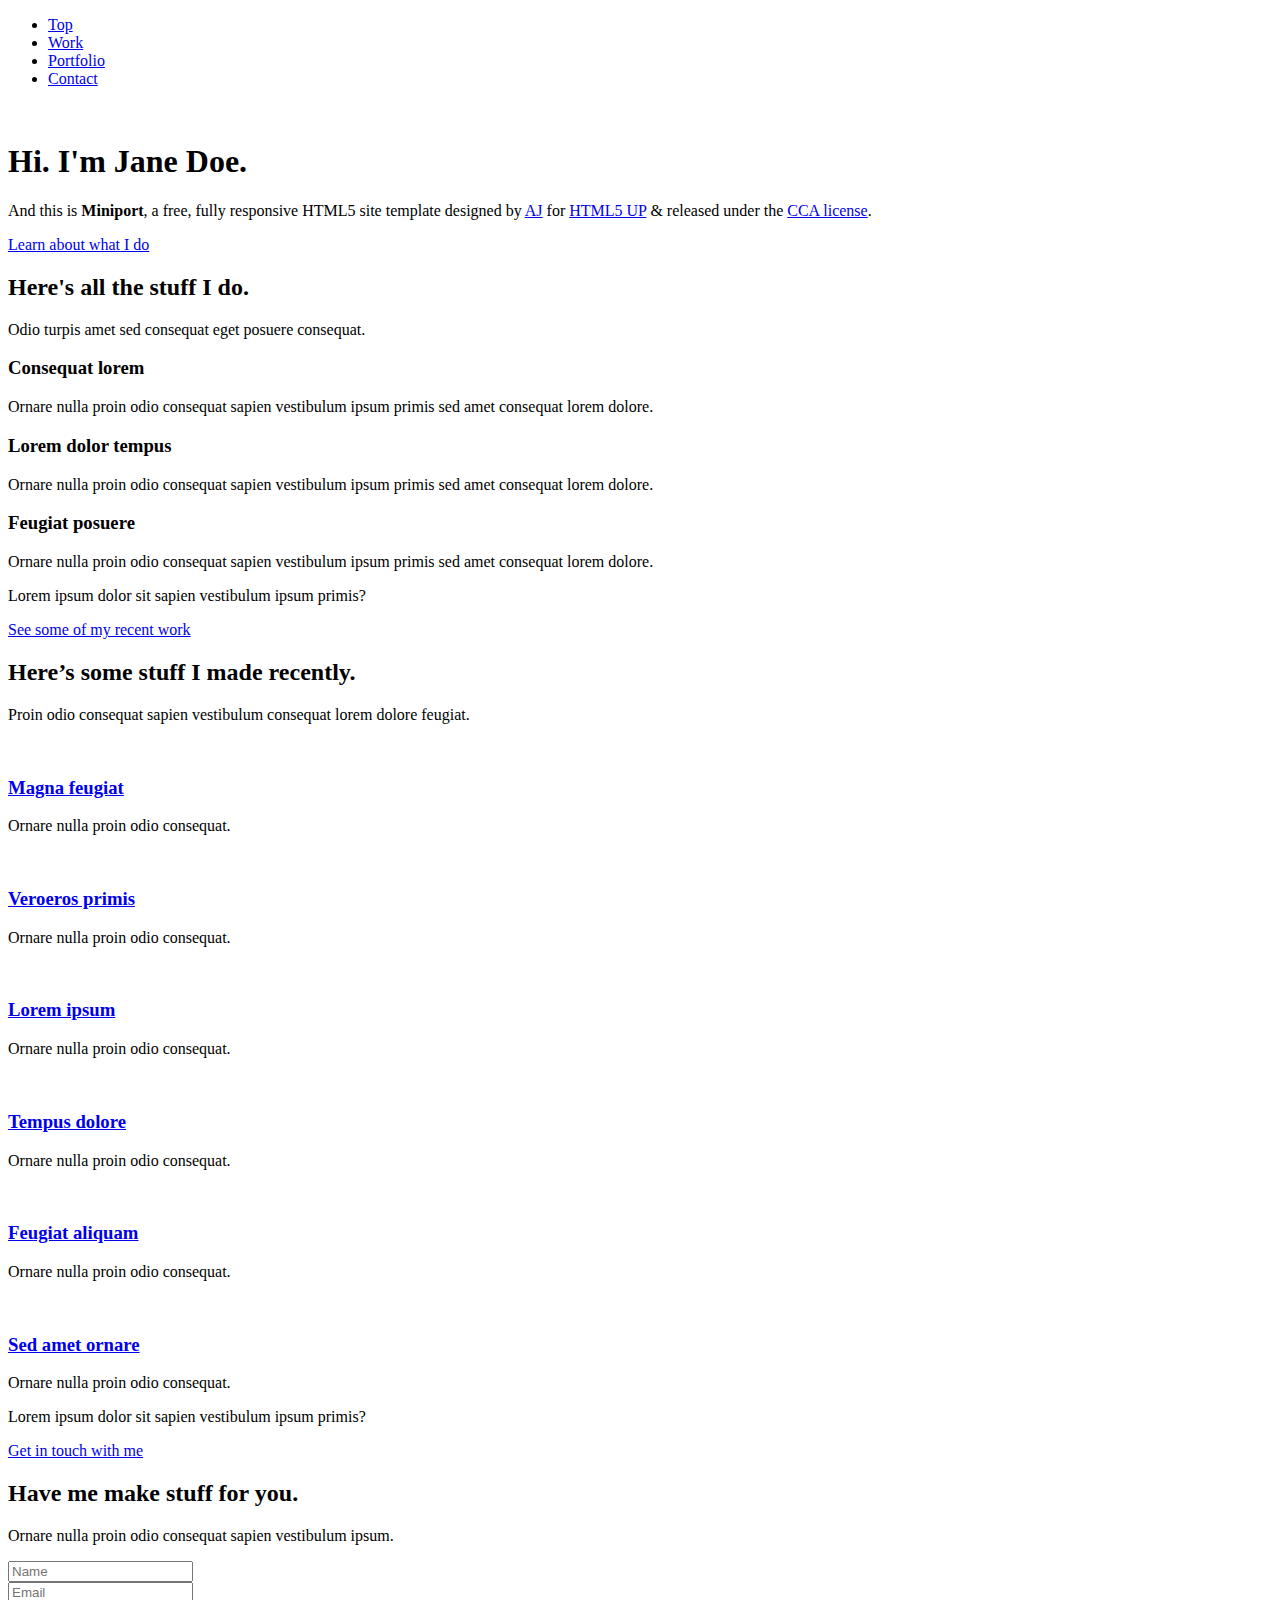
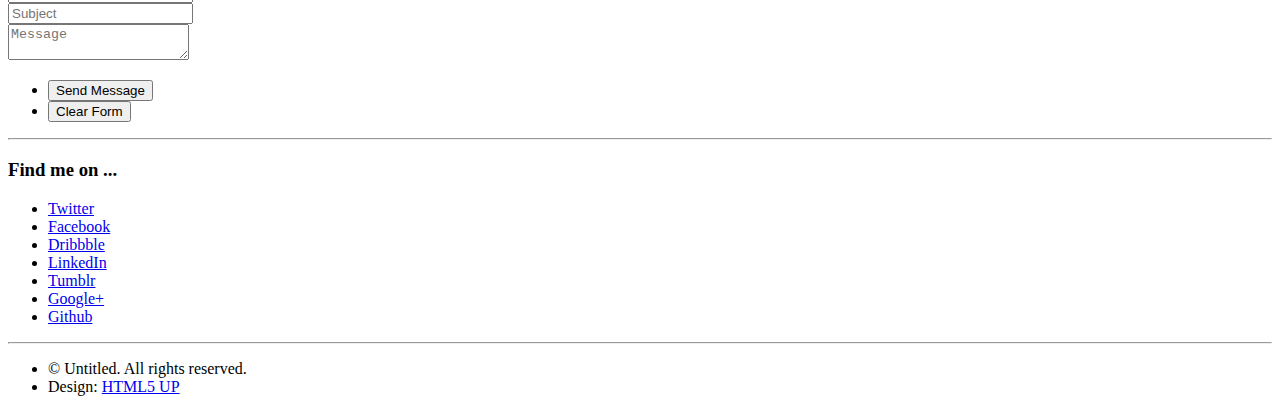
==== index.html @ 0265f5c4 "Add files via upload" ====
<!DOCTYPE HTML>
<!--
	Miniport by HTML5 UP
	html5up.net | @ajlkn
	Free for personal and commercial use under the CCA 3.0 license (html5up.net/license)
-->
<html>
	<head>
		<title>Miniport by HTML5 UP</title>
		<meta charset="utf-8" />
		<meta name="viewport" content="width=device-width, initial-scale=1, user-scalable=no" />
		<link rel="stylesheet" href="assets/css/main.css" />
	</head>
	<body class="is-preload">

		<!-- Nav -->
			<nav id="nav">
				<ul class="container">
					<li><a href="#top">Top</a></li>
					<li><a href="#work">Work</a></li>
					<li><a href="#portfolio">Portfolio</a></li>
					<li><a href="#contact">Contact</a></li>
				</ul>
			</nav>

		<!-- Home -->
			<article id="top" class="wrapper style1">
				<div class="container">
					<div class="row">
						<div class="col-4 col-5-large col-12-medium">
							<span class="image fit"><img src="images/pic00.jpg" alt="" /></span>
						</div>
						<div class="col-8 col-7-large col-12-medium">
							<header>
								<h1>Hi. I'm <strong>Jane Doe</strong>.</h1>
							</header>
							<p>And this is <strong>Miniport</strong>, a free, fully responsive HTML5 site template designed by <a href="http://twitter.com/ajlkn">AJ</a> for <a href="http://html5up.net">HTML5 UP</a> &amp; released under the <a href="http://html5up.net/license">CCA license</a>.</p>
							<a href="#work" class="button large scrolly">Learn about what I do</a>
						</div>
					</div>
				</div>
			</article>

		<!-- Work -->
			<article id="work" class="wrapper style2">
				<div class="container">
					<header>
						<h2>Here's all the stuff I do.</h2>
						<p>Odio turpis amet sed consequat eget posuere consequat.</p>
					</header>
					<div class="row aln-center">
						<div class="col-4 col-6-medium col-12-small">
							<section class="box style1">
								<span class="icon featured fa-comments"></span>
								<h3>Consequat lorem</h3>
								<p>Ornare nulla proin odio consequat sapien vestibulum ipsum primis sed amet consequat lorem dolore.</p>
							</section>
						</div>
						<div class="col-4 col-6-medium col-12-small">
							<section class="box style1">
								<span class="icon solid featured fa-camera-retro"></span>
								<h3>Lorem dolor tempus</h3>
								<p>Ornare nulla proin odio consequat sapien vestibulum ipsum primis sed amet consequat lorem dolore.</p>
							</section>
						</div>
						<div class="col-4 col-6-medium col-12-small">
							<section class="box style1">
								<span class="icon featured fa-thumbs-up"></span>
								<h3>Feugiat posuere</h3>
								<p>Ornare nulla proin odio consequat sapien vestibulum ipsum primis sed amet consequat lorem dolore.</p>
							</section>
						</div>
					</div>
					<footer>
						<p>Lorem ipsum dolor sit sapien vestibulum ipsum primis?</p>
						<a href="#portfolio" class="button large scrolly">See some of my recent work</a>
					</footer>
				</div>
			</article>

		<!-- Portfolio -->
			<article id="portfolio" class="wrapper style3">
				<div class="container">
					<header>
						<h2>Here’s some stuff I made recently.</h2>
						<p>Proin odio consequat  sapien vestibulum consequat lorem dolore feugiat.</p>
					</header>
					<div class="row">
						<div class="col-4 col-6-medium col-12-small">
							<article class="box style2">
								<a href="#" class="image featured"><img src="images/pic01.jpg" alt="" /></a>
								<h3><a href="#">Magna feugiat</a></h3>
								<p>Ornare nulla proin odio consequat.</p>
							</article>
						</div>
						<div class="col-4 col-6-medium col-12-small">
							<article class="box style2">
								<a href="#" class="image featured"><img src="images/pic02.jpg" alt="" /></a>
								<h3><a href="#">Veroeros primis</a></h3>
								<p>Ornare nulla proin odio consequat.</p>
							</article>
						</div>
						<div class="col-4 col-6-medium col-12-small">
							<article class="box style2">
								<a href="#" class="image featured"><img src="images/pic03.jpg" alt="" /></a>
								<h3><a href="#">Lorem ipsum</a></h3>
								<p>Ornare nulla proin odio consequat.</p>
							</article>
						</div>
						<div class="col-4 col-6-medium col-12-small">
							<article class="box style2">
								<a href="#" class="image featured"><img src="images/pic04.jpg" alt="" /></a>
								<h3><a href="#">Tempus dolore</a></h3>
								<p>Ornare nulla proin odio consequat.</p>
							</article>
						</div>
						<div class="col-4 col-6-medium col-12-small">
							<article class="box style2">
								<a href="#" class="image featured"><img src="images/pic05.jpg" alt="" /></a>
								<h3><a href="#">Feugiat aliquam</a></h3>
								<p>Ornare nulla proin odio consequat.</p>
							</article>
						</div>
						<div class="col-4 col-6-medium col-12-small">
							<article class="box style2">
								<a href="#" class="image featured"><img src="images/pic06.jpg" alt="" /></a>
								<h3><a href="#">Sed amet ornare</a></h3>
								<p>Ornare nulla proin odio consequat.</p>
							</article>
						</div>
					</div>
					<footer>
						<p>Lorem ipsum dolor sit sapien vestibulum ipsum primis?</p>
						<a href="#contact" class="button large scrolly">Get in touch with me</a>
					</footer>
				</div>
			</article>

		<!-- Contact -->
			<article id="contact" class="wrapper style4">
				<div class="container medium">
					<header>
						<h2>Have me make stuff for you.</h2>
						<p>Ornare nulla proin odio consequat sapien vestibulum ipsum.</p>
					</header>
					<div class="row">
						<div class="col-12">
							<form method="post" action="#">
								<div class="row">
									<div class="col-6 col-12-small">
										<input type="text" name="name" id="name" placeholder="Name" />
									</div>
									<div class="col-6 col-12-small">
										<input type="text" name="email" id="email" placeholder="Email" />
									</div>
									<div class="col-12">
										<input type="text" name="subject" id="subject" placeholder="Subject" />
									</div>
									<div class="col-12">
										<textarea name="message" id="message" placeholder="Message"></textarea>
									</div>
									<div class="col-12">
										<ul class="actions">
											<li><input type="submit" value="Send Message" /></li>
											<li><input type="reset" value="Clear Form" class="alt" /></li>
										</ul>
									</div>
								</div>
							</form>
						</div>
						<div class="col-12">
							<hr />
							<h3>Find me on ...</h3>
							<ul class="social">
								<li><a href="#" class="icon brands fa-twitter"><span class="label">Twitter</span></a></li>
								<li><a href="#" class="icon brands fa-facebook-f"><span class="label">Facebook</span></a></li>
								<li><a href="#" class="icon brands fa-dribbble"><span class="label">Dribbble</span></a></li>
								<li><a href="#" class="icon brands fa-linkedin-in"><span class="label">LinkedIn</span></a></li>
								<li><a href="#" class="icon brands fa-tumblr"><span class="label">Tumblr</span></a></li>
								<li><a href="#" class="icon brands fa-google-plus"><span class="label">Google+</span></a></li>
								<li><a href="#" class="icon brands fa-github"><span class="label">Github</span></a></li>
								<!--
								<li><a href="#" class="icon solid fa-rss"><span>RSS</span></a></li>
								<li><a href="#" class="icon brands fa-instagram"><span>Instagram</span></a></li>
								<li><a href="#" class="icon brands fa-foursquare"><span>Foursquare</span></a></li>
								<li><a href="#" class="icon brands fa-skype"><span>Skype</span></a></li>
								<li><a href="#" class="icon brands fa-soundcloud"><span>Soundcloud</span></a></li>
								<li><a href="#" class="icon brands fa-youtube"><span>YouTube</span></a></li>
								<li><a href="#" class="icon brands fa-blogger"><span>Blogger</span></a></li>
								<li><a href="#" class="icon brands fa-flickr"><span>Flickr</span></a></li>
								<li><a href="#" class="icon brands fa-vimeo"><span>Vimeo</span></a></li>
								-->
							</ul>
							<hr />
						</div>
					</div>
					<footer>
						<ul id="copyright">
							<li>&copy; Untitled. All rights reserved.</li><li>Design: <a href="http://html5up.net">HTML5 UP</a></li>
						</ul>
					</footer>
				</div>
			</article>

		<!-- Scripts -->
			<script src="assets/js/jquery.min.js"></script>
			<script src="assets/js/jquery.scrolly.min.js"></script>
			<script src="assets/js/browser.min.js"></script>
			<script src="assets/js/breakpoints.min.js"></script>
			<script src="assets/js/util.js"></script>
			<script src="assets/js/main.js"></script>

	</body>
</html>
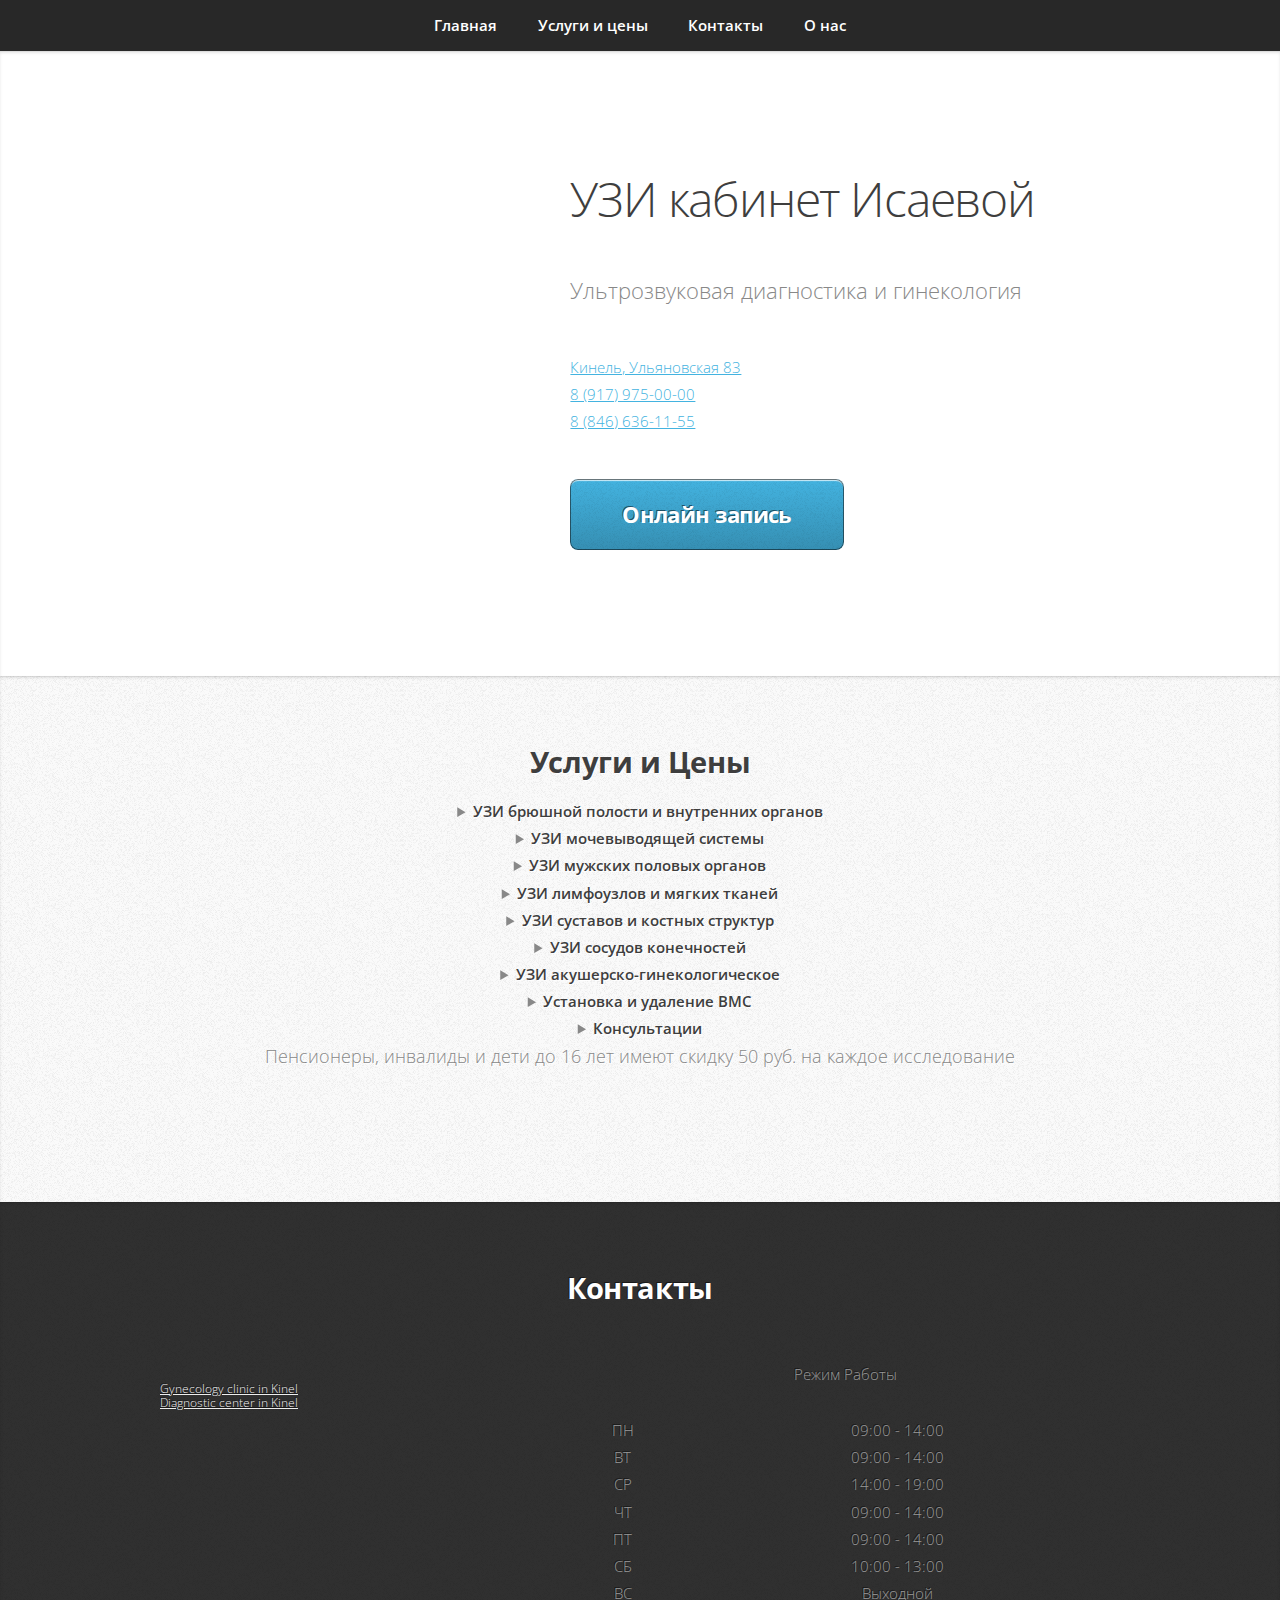
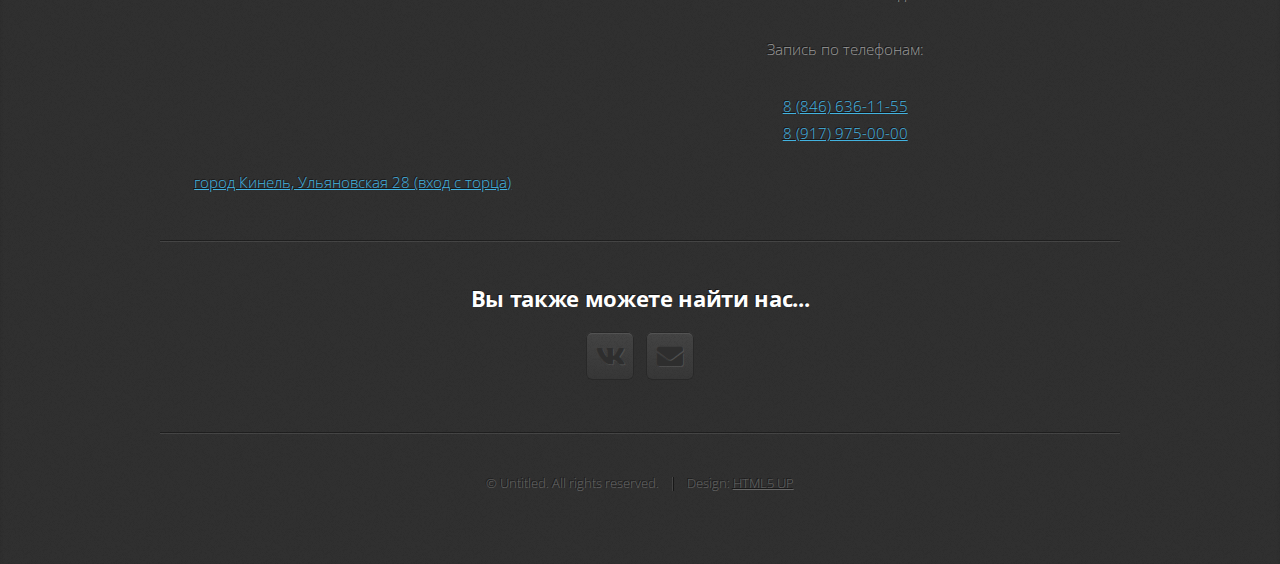
==== commit a502342d: "Add files via upload" ====
--- a/index.html
+++ b/index.html
@@ -6,7 +6,7 @@
 -->
 <html>
 	<head>
-		<title>Miniport by HTML5 UP</title>
+		<title>УЗИ кабинет Исаевой</title>
 		<meta charset="utf-8" />
 		<meta name="viewport" content="width=device-width, initial-scale=1, user-scalable=no" />
 		<link rel="stylesheet" href="assets/css/main.css" />
@@ -14,28 +14,38 @@
 	<body class="is-preload">
 
 		<!-- Nav -->
-			<nav id="nav">
-				<ul class="container">
-					<li><a href="#top">Top</a></li>
-					<li><a href="#work">Work</a></li>
-					<li><a href="#portfolio">Portfolio</a></li>
-					<li><a href="#contact">Contact</a></li>
-				</ul>
-			</nav>
+		<nav id="nav">
+			<ul class="container">
+				<li><a href="index.html#top">Главная</a></li>
+				<li><a href="index.html#work">Услуги и цены</a></li>
+				<li><a href="index.html#contact">Контакты</a></li>
+				<li><a href="about.html">О нас</a></li>
+			</ul>
+		</nav>
 
 		<!-- Home -->
 			<article id="top" class="wrapper style1">
 				<div class="container">
 					<div class="row">
 						<div class="col-4 col-5-large col-12-medium">
-							<span class="image fit"><img src="images/pic00.jpg" alt="" /></span>
+							<span class="image fit"><img src="images/1.jpg" alt="" /></span>
 						</div>
 						<div class="col-8 col-7-large col-12-medium">
 							<header>
-								<h1>Hi. I'm <strong>Jane Doe</strong>.</h1>
+								<h1>УЗИ кабинет Исаевой</h1>
 							</header>
-							<p>And this is <strong>Miniport</strong>, a free, fully responsive HTML5 site template designed by <a href="http://twitter.com/ajlkn">AJ</a> for <a href="http://html5up.net">HTML5 UP</a> &amp; released under the <a href="http://html5up.net/license">CCA license</a>.</p>
-							<a href="#work" class="button large scrolly">Learn about what I do</a>
+							<p><attach>Ультрозвуковая диагностика и гинекология</attach></p>
+							<div class="contact-info">
+									<a href="#contact">Кинель, Ульяновская 83</a>
+									<div class = 'phone-container'>
+										<a href="tel:+79179750000" class="phone-number">8 (917) 975-00-00</a>  
+									</div>
+									<div class="phone-container">
+										<a href="tel:+78466361155" class="phone-number">8 (846) 636-11-55</a>
+									</div>
+								</p>
+							</div>
+							<a href="#work" class="button large scrolly">Онлайн запись</a>
 						</div>
 					</div>
 				</div>
@@ -45,141 +55,284 @@
 			<article id="work" class="wrapper style2">
 				<div class="container">
 					<header>
-						<h2>Here's all the stuff I do.</h2>
-						<p>Odio turpis amet sed consequat eget posuere consequat.</p>
-					</header>
-					<div class="row aln-center">
-						<div class="col-4 col-6-medium col-12-small">
-							<section class="box style1">
-								<span class="icon featured fa-comments"></span>
-								<h3>Consequat lorem</h3>
-								<p>Ornare nulla proin odio consequat sapien vestibulum ipsum primis sed amet consequat lorem dolore.</p>
-							</section>
-						</div>
-						<div class="col-4 col-6-medium col-12-small">
-							<section class="box style1">
-								<span class="icon solid featured fa-camera-retro"></span>
-								<h3>Lorem dolor tempus</h3>
-								<p>Ornare nulla proin odio consequat sapien vestibulum ipsum primis sed amet consequat lorem dolore.</p>
-							</section>
-						</div>
-						<div class="col-4 col-6-medium col-12-small">
-							<section class="box style1">
-								<span class="icon featured fa-thumbs-up"></span>
-								<h3>Feugiat posuere</h3>
-								<p>Ornare nulla proin odio consequat sapien vestibulum ipsum primis sed amet consequat lorem dolore.</p>
-							</section>
-						</div>
+						<h2>Услуги и Цены</h2>
+
+						<header>
+						<body>
+					
+					
+						<details>
+							<summary><strong>УЗИ брюшной полости и внутренних органов</strong></summary>
+							<table class="default">
+								<tr>
+									<td>Комплексное УЗИ брюшной полости</td>
+									<td>1100 р</td>
+								</tr>
+								<tr>
+									<td>Комплексное УЗИ брюшной полости с сократит. функцией желчного пузыря</td>
+									<td>1500 р</td>
+								</tr>
+								<tr>
+									<td>УЗИ брюшной и грудной аорты</td>
+									<td>750 р</td>
+								</tr>
+								<tr>
+									<td>УЗИ плевральной полости</td>
+									<td>400 р</td>
+								</tr>
+							</table> 
+						</details>
+						
+						<!-- УЗИ мочевыводящей системы -->
+						<details>
+							<summary><strong>УЗИ мочевыводящей системы</strong></summary>
+							<table class="default">
+								<tr>
+									<td>Комплексное УЗИ мочевыводящей системы</td>
+									<td>850 р</td>
+								</tr>
+								<tr>
+									<td>Комплексное УЗИ брюшной полости + УЗИ мочевой системы</td>
+									<td>1500 р</td>
+								</tr>
+								<tr>
+									<td>ЦДК почечных артерий</td>
+									<td>1500 р</td>
+								</tr>
+							</table>
+						</details>
+						
+						<!-- УЗИ мужских половых органов -->
+						<details>
+							<summary><strong>УЗИ мужских половых органов</strong></summary>
+							<table class="default">
+								<tr>
+									<td>Предстательная железа - комплексное (трансабдоминально + ТРУЗИ)</td>
+									<td>1100 р</td>
+								</tr>
+								<tr>
+									<td>Органы мошонки (яички, придатки яичек, вены семенных канатиков)</td>
+									<td>700 р</td>
+								</tr>
+								<tr>
+									<td>УЗИ сосудов мошонки с допплером</td>
+									<td>1000 р</td>
+								</tr>
+							</table>
+						</details>
+						
+						<!-- УЗИ лимфоузлов и мягких тканей -->
+						<details>
+							<summary><strong>УЗИ лимфоузлов и мягких тканей</strong></summary>
+							<table class="default">
+								<tr>
+									<td>УЗИ щитовидной железы + региональные лимфоузлы</td>
+									<td>700 р</td>
+								</tr>
+								<tr>
+									<td>УЗИ молочных желез + региональные лимфоузлы</td>
+									<td>1100 р</td>
+								</tr>
+								<tr>
+									<td>УЗИ периферических лимфоузлов (все зоны)</td>
+									<td>850 р</td>
+								</tr>
+								<tr>
+									<td>УЗИ мягких тканей</td>
+									<td>600 р</td>
+								</tr>
+							</table>
+						</details>
+						
+						<!-- УЗИ суставов и костных структур -->
+						<details>
+							<summary><strong>УЗИ суставов и костных структур</strong></summary>
+							<table class="default">
+								<tr>
+									<td>УЗИ коленного сустава (один сустав)</td>
+									<td>950 р</td>
+								</tr>
+								<tr>
+									<td>УЗИ лонного сочленения</td>
+									<td>550 р</td>
+								</tr>
+							</table>
+						</details>
+						
+						<!--  -->
+						<details>
+							<summary><strong>УЗИ сосудов конечностей</strong></summary>
+							<table class="default">
+								<tr>
+									<td>УЗИ вен нижних конечностей</td>
+									<td>1400 р</td>
+								</tr>
+								<tr>
+									<td>УЗИ артерий нижних конечностей</td>
+									<td>1400 р</td>
+								</tr>
+								<tr>
+									<td>УЗИ артерий верхних конечностей</td>
+									<td>1400 р</td>
+								</tr>
+								<tr>
+									<td>УЗИ вен верхних конечностей</td>
+									<td>1400 р</td>
+								</tr>
+							</table>
+						</details>
+						
+						<!-- УЗИ акушерско-гинекологическое -->
+						<details>
+							<summary><strong>УЗИ акушерско-гинекологическое</strong></summary>
+							<table class="default">
+								<tr>
+									<td>Комплексное гинекологическое УЗИ малого таза</td>
+									<td>1100 р</td>
+								</tr>
+								<tr>
+									<td>Акушерское УЗИ (по беременности) до 12 нед.</td>
+									<td>1100 р</td>
+								</tr>
+								<tr>
+									<td>Акушерское УЗИ (по беременности) после 12 нед.</td>
+									<td>1300 р</td>
+								</tr>
+								<tr>
+									<td>УЗДГ маточно-плацентарного и фетоплацентарного кровотока</td>
+									<td>600 р</td>
+								</tr>
+								<tr>
+									<td>УЗИ малого таза (матки и придатков)</td>
+									<td>900 р</td>
+								</tr>
+								<tr>
+									<td>УЗИ плаценты (без осмотра плода)</td>
+									<td>500 р</td>
+								</tr>
+								<tr>
+									<td>Контроль вод</td>
+									<td>300 р</td>
+								</tr>
+								<tr>
+									<td>Контроль рубца на матке</td>
+									<td>500 р</td>
+								</tr>
+								<tr>
+									<td>Фолликулометрия</td>
+									<td>600 р</td>
+								</tr>
+								<tr>
+									<td>Цервикометрия</td>
+									<td>500 р</td>
+								</tr>
+							</table>
+						</details>
+						
+						<!-- Установка и удаление ВМС -->
+						<details>
+							<summary><strong>Установка и удаление ВМС</strong></summary>
+							<table class="default">
+								<tr>
+									<td>Установка ВМС</td>
+									<td>1600 р</td>
+								</tr>
+								<tr>
+									<td>Удаление спирали (неосложненное)</td>
+									<td>700 р</td>
+								</tr>
+								<tr>
+									<td>Удаление спирали (осложненное)</td>
+									<td>1000 р</td>
+								</tr>
+							</table>
+						</details>
+						
+						<!-- Консультации -->
+						<details>
+							<summary><strong>Консультации</strong></summary>
+							<table class="default">
+								<tr>
+									<td>Консультация гинеколога</td>
+									<td>500 р</td>
+								</tr>
+							</table>
+						</details>
+					</footer>
+						<p>Пенсионеры, инвалиды и дети до 16 лет имеют скидку 50 руб. на каждое исследование</p>
+					</footer>
 					</div>
-					<footer>
-						<p>Lorem ipsum dolor sit sapien vestibulum ipsum primis?</p>
-						<a href="#portfolio" class="button large scrolly">See some of my recent work</a>
-					</footer>
 				</div>
 			</article>
 
-		<!-- Portfolio -->
-			<article id="portfolio" class="wrapper style3">
-				<div class="container">
+		<!-- Contact -->
+			<article id="contact" class="wrapper style4">
+				<div class="container large">
 					<header>
-						<h2>Here’s some stuff I made recently.</h2>
-						<p>Proin odio consequat  sapien vestibulum consequat lorem dolore feugiat.</p>
+						<h2>Контакты</h2>
 					</header>
 					<div class="row">
-						<div class="col-4 col-6-medium col-12-small">
-							<article class="box style2">
-								<a href="#" class="image featured"><img src="images/pic01.jpg" alt="" /></a>
-								<h3><a href="#">Magna feugiat</a></h3>
-								<p>Ornare nulla proin odio consequat.</p>
-							</article>
-						</div>
-						<div class="col-4 col-6-medium col-12-small">
-							<article class="box style2">
-								<a href="#" class="image featured"><img src="images/pic02.jpg" alt="" /></a>
-								<h3><a href="#">Veroeros primis</a></h3>
-								<p>Ornare nulla proin odio consequat.</p>
-							</article>
-						</div>
-						<div class="col-4 col-6-medium col-12-small">
-							<article class="box style2">
-								<a href="#" class="image featured"><img src="images/pic03.jpg" alt="" /></a>
-								<h3><a href="#">Lorem ipsum</a></h3>
-								<p>Ornare nulla proin odio consequat.</p>
-							</article>
-						</div>
-						<div class="col-4 col-6-medium col-12-small">
-							<article class="box style2">
-								<a href="#" class="image featured"><img src="images/pic04.jpg" alt="" /></a>
-								<h3><a href="#">Tempus dolore</a></h3>
-								<p>Ornare nulla proin odio consequat.</p>
-							</article>
-						</div>
-						<div class="col-4 col-6-medium col-12-small">
-							<article class="box style2">
-								<a href="#" class="image featured"><img src="images/pic05.jpg" alt="" /></a>
-								<h3><a href="#">Feugiat aliquam</a></h3>
-								<p>Ornare nulla proin odio consequat.</p>
-							</article>
-						</div>
-						<div class="col-4 col-6-medium col-12-small">
-							<article class="box style2">
-								<a href="#" class="image featured"><img src="images/pic06.jpg" alt="" /></a>
-								<h3><a href="#">Sed amet ornare</a></h3>
-								<p>Ornare nulla proin odio consequat.</p>
-							</article>
+						<div class="col col-7 col-5-large col-12-medium">
+							<div style="position:relative;overflow:hidden;">
+							<a href="https://yandex.com/maps/11133/kinel/category/gynecology_clinic/184106100/?utm_medium=mapframe&utm_source=maps" style="color:#eee;font-size:12px;position:absolute;top:14px;">Gynecology clinic in Kinel</a>
+							<a href="https://yandex.com/maps/11133/kinel/category/diagnostic_center/184106106/?utm_medium=mapframe&utm_source=maps" style="color:#eee;font-size:12px;position:absolute;top:28px;">Diagnostic center in Kinel</a><iframe src="https://yandex.com/map-widget/v1/org/uzi_kabinet_isayevoy/78606389923/?ll=50.639335%2C53.219667&z=16" width="560" height="400" frameborder="1" allowfullscreen="true" style="position:relative;"></iframe></div>
+							<a href="https://yandex.com/maps/11133/kinel/?ll=50.639335%2C53.219667&z=16" target="_blank">
+								город Кинель, Ульяновская 28 (вход с торца)
+							</a>
+
+						</div>
+						<div class="col-4 col-7-large col-12-medium">
+							<div class="working-hours">
+								<p>Режим Работы</p>
+								<table>
+									<tr>
+										<td>ПН</td>
+										<td>09:00 - 14:00</td>
+									</tr>
+									<tr>
+										<td>ВТ</td>
+										<td>09:00 - 14:00</td>
+									</tr>
+									<tr>
+										<td>СР</td>
+										<td>14:00 - 19:00</td>
+									</tr>
+									<tr>
+										<td>ЧТ</td>
+										<td>09:00 - 14:00</td>
+									</tr>
+									<tr>
+										<td>ПТ</td>
+										<td>09:00 - 14:00</td>
+									</tr>
+									<tr>
+										<td>СБ</td>
+										<td>10:00 - 13:00</td>
+									</tr>
+									<tr>
+										<td>ВС</td>
+										<td>Выходной</td>
+									</tr>
+								</table>
+								<p>Запись по телефонам:</p>
+								<div class='phone-container'>
+									<a href="tel:+78466361155" class="phone-number">8 (846) 636-11-55</a>
+								</div>
+								<div class='phone-container'>
+									<a href="tel:+79179750000" class="phone-number">8 (917) 975-00-00</a>
+								</div>
+							</div>
 						</div>
 					</div>
-					<footer>
-						<p>Lorem ipsum dolor sit sapien vestibulum ipsum primis?</p>
-						<a href="#contact" class="button large scrolly">Get in touch with me</a>
-					</footer>
-				</div>
-			</article>
-
-		<!-- Contact -->
-			<article id="contact" class="wrapper style4">
-				<div class="container medium">
-					<header>
-						<h2>Have me make stuff for you.</h2>
-						<p>Ornare nulla proin odio consequat sapien vestibulum ipsum.</p>
-					</header>
-					<div class="row">
-						<div class="col-12">
-							<form method="post" action="#">
-								<div class="row">
-									<div class="col-6 col-12-small">
-										<input type="text" name="name" id="name" placeholder="Name" />
-									</div>
-									<div class="col-6 col-12-small">
-										<input type="text" name="email" id="email" placeholder="Email" />
-									</div>
-									<div class="col-12">
-										<input type="text" name="subject" id="subject" placeholder="Subject" />
-									</div>
-									<div class="col-12">
-										<textarea name="message" id="message" placeholder="Message"></textarea>
-									</div>
-									<div class="col-12">
-										<ul class="actions">
-											<li><input type="submit" value="Send Message" /></li>
-											<li><input type="reset" value="Clear Form" class="alt" /></li>
-										</ul>
-									</div>
-								</div>
-							</form>
-						</div>
-						<div class="col-12">
+					<div class="col-12">
 							<hr />
-							<h3>Find me on ...</h3>
+							<h3>Вы также можете найти нас...</h3>
 							<ul class="social">
-								<li><a href="#" class="icon brands fa-twitter"><span class="label">Twitter</span></a></li>
-								<li><a href="#" class="icon brands fa-facebook-f"><span class="label">Facebook</span></a></li>
-								<li><a href="#" class="icon brands fa-dribbble"><span class="label">Dribbble</span></a></li>
-								<li><a href="#" class="icon brands fa-linkedin-in"><span class="label">LinkedIn</span></a></li>
-								<li><a href="#" class="icon brands fa-tumblr"><span class="label">Tumblr</span></a></li>
+								<li><a href="https://vk.com/club193633790" class="icon brands fa-vk"><span class="label">VKontakte</span></a></li>
+								<li><a href="mailto:uziisaeva@mail.ru" class="icon solid fa-envelope"><span class="label">Email</span></a></li>								
+								<!-- <li><a href="#" class="icon brands fa-tumblr"><span class="label">Tumblr</span></a></li>
 								<li><a href="#" class="icon brands fa-google-plus"><span class="label">Google+</span></a></li>
-								<li><a href="#" class="icon brands fa-github"><span class="label">Github</span></a></li>
-								<!--
+								<li><a href="#" class="icon brands fa-github"><span class="label">Github</span></a></li> 
 								<li><a href="#" class="icon solid fa-rss"><span>RSS</span></a></li>
 								<li><a href="#" class="icon brands fa-instagram"><span>Instagram</span></a></li>
 								<li><a href="#" class="icon brands fa-foursquare"><span>Foursquare</span></a></li>
@@ -188,8 +341,7 @@
 								<li><a href="#" class="icon brands fa-youtube"><span>YouTube</span></a></li>
 								<li><a href="#" class="icon brands fa-blogger"><span>Blogger</span></a></li>
 								<li><a href="#" class="icon brands fa-flickr"><span>Flickr</span></a></li>
-								<li><a href="#" class="icon brands fa-vimeo"><span>Vimeo</span></a></li>
-								-->
+								<li><a href="#" class="icon brands fa-vimeo"><span>Vimeo</span></a></li> -->
 							</ul>
 							<hr />
 						</div>
--- a/assets/css/main.css
+++ b/assets/css/main.css
@@ -0,0 +1,2445 @@
+@import url("https://fonts.googleapis.com/css?family=Open+Sans:300,300italic,600,600italic,700");
+@import url("fontawesome-all.min.css");
+
+/*
+	Miniport by HTML5 UP
+	html5up.net | @ajlkn
+	Free for personal and commercial use under the CCA 3.0 license (html5up.net/license)
+*/
+
+html, body, div, span, applet, object,
+iframe, h1, h2, h3, h4, h5, h6, p, blockquote,
+pre, a, abbr, acronym, address, big, cite,
+code, del, dfn, em, img, ins, kbd, q, s, samp,
+small, strike, strong, sub, sup, tt, var, b,
+u, i, center, dl, dt, dd, ol, ul, li, fieldset,
+form, label, legend, table, caption, tbody,
+tfoot, thead, tr, th, td, article, aside,
+canvas, details, embed, figure, figcaption,
+footer, header, hgroup, menu, nav, output, ruby,
+section, summary, time, mark, audio, video {
+	margin: 0;
+	padding: 0;
+	border: 0;
+	font-size: 100%;
+	font: inherit;
+	vertical-align: baseline;}
+
+article, aside, details, figcaption, figure,
+footer, header, hgroup, menu, nav, section {
+	display: block;}
+
+body {
+	line-height: 1;
+}
+
+ol, ul {
+	list-style: none;
+}
+
+blockquote, q {
+	quotes: none;
+}
+
+	blockquote:before, blockquote:after, q:before, q:after {
+		content: '';
+		content: none;
+	}
+
+table {
+	border-collapse: collapse;
+	border-spacing: 0;
+}
+
+body {
+	-webkit-text-size-adjust: none;
+}
+
+mark {
+	background-color: transparent;
+	color: inherit;
+}
+
+input::-moz-focus-inner {
+	border: 0;
+	padding: 0;
+}
+
+input, select, textarea {
+	-moz-appearance: none;
+	-webkit-appearance: none;
+	-ms-appearance: none;
+	appearance: none;
+}
+
+/* Basic */
+
+	html {
+		box-sizing: border-box;
+	}
+
+	*, *:before, *:after {
+		box-sizing: inherit;
+	}
+
+	body {
+		padding-top: 3.5em;
+	}
+
+		body.is-preload *, body.is-preload *:before, body.is-preload *:after {
+			-moz-animation: none !important;
+			-webkit-animation: none !important;
+			-ms-animation: none !important;
+			animation: none !important;
+			-moz-transition: none !important;
+			-webkit-transition: none !important;
+			-ms-transition: none !important;
+			transition: none !important;
+		}
+
+	body, input, textarea, select {
+		font-family: 'Open Sans', sans-serif;
+		line-height: 1.85em;
+		color: #888;
+		font-weight: 300;
+		font-size: 13pt;
+	}
+
+	a {
+		-moz-transition: color .2s ease-in-out;
+		-webkit-transition: color .2s ease-in-out;
+		-ms-transition: color .2s ease-in-out;
+		transition: color .2s ease-in-out;
+		color: #43B3E0;
+		text-decoration: underline;
+	}
+
+		a:hover {
+			color: #43bff0 !important;
+		}
+
+		a img {
+			border: 0;
+		}
+
+	b, strong {
+		font-weight: 600;
+		color: #3e3e3e;
+	}
+
+	i, em {
+		font-style: italic;
+	}
+
+	sub {
+		position: relative;
+		top: 0.5em;
+		font-size: 0.8em;
+	}
+
+	sup {
+		position: relative;
+		top: -0.5em;
+		font-size: 0.8em;
+	}
+
+	blockquote {
+		border-left: solid 0.75em #eee;
+		padding: 1em 0 1em 1.5em;
+		font-style: italic;
+	}
+
+	h1, h2, h3, h4, h5, h6 {
+		color: #3e3e3e;
+		margin: 0 0 0.75em 0;
+	}
+
+	h1 a, h2 a, h3 a, h4 a, h5 a, h6 a {
+		text-decoration: none;
+		color: inherit;
+	}
+
+	h2, h3, h4, h5, h6 {
+		font-weight: 700;
+	}
+
+	h1 {
+		font-size: 3.25em;
+		letter-spacing: -0.025em;
+		font-weight: 300;
+	}
+
+		h1 strong {
+			font-weight: 700;
+		}
+
+	h2 {
+		font-size: 2em;
+		letter-spacing: -0.015em;
+	}
+
+	h3 {
+		font-size: 1.5em;
+		letter-spacing: -0.015em;
+	}
+
+	em, i {
+		font-style: italic;
+	}
+
+	br.clear {
+		clear: both;
+	}
+
+	hr {
+		border: 0;
+		border-top: solid 1px #444;
+		border-top-color: rgba(0, 0, 0, 0.35);
+		box-shadow: 0px 1px 0px 0px rgba(255, 255, 255, 0.1);
+		height: 1px;
+		margin: 3em 0;
+	}
+
+	p, ul, ol, dl, table {
+		margin-bottom: 2em;
+	}
+
+	header {
+		margin: 0 0 3em 0;
+	}
+
+		header > p {
+			font-size: 1.25em;
+			margin: 0;
+		}
+
+	footer {
+		margin: 3em 0 0 0;
+	}
+
+		footer > p {
+			font-size: 1.25em;
+		}
+
+/* Container */
+
+	.container {
+		margin: 0 auto;
+		max-width: calc(100% - 50px);
+		width: 1200px;
+	}
+
+		.container.medium {
+			width: 900px;
+		}
+
+		@media screen and (max-width: 1680px) {
+
+			.container {
+				width: 1200px;
+			}
+
+				.container.medium {
+					width: 900px;
+				}
+
+		}
+
+		@media screen and (max-width: 1280px) {
+
+			.container {
+				width: 960px;
+			}
+
+				.container.medium {
+					width: 720px;
+				}
+
+		}
+
+		@media screen and (max-width: 980px) {
+
+			.container {
+				width: 100%;
+			}
+
+				.container.medium {
+					width: 75%;
+				}
+
+		}
+
+		@media screen and (max-width: 736px) {
+
+			.container {
+				width: 100%;
+				max-width: calc(100% - 30px);
+			}
+
+				.container.medium {
+					width: 100%;
+				}
+
+		}
+
+/* Row */
+
+	.row {
+		display: flex;
+		flex-wrap: wrap;
+		box-sizing: border-box;
+		align-items: stretch;
+	}
+
+		.row > * {
+			box-sizing: border-box;
+		}
+
+		.row.gtr-uniform > * > :last-child {
+			margin-bottom: 0;
+		}
+
+		.row.aln-left {
+			justify-content: flex-start;
+		}
+
+		.row.aln-center {
+			justify-content: center;
+		}
+
+		.row.aln-right {
+			justify-content: flex-end;
+		}
+
+		.row.aln-top {
+			align-items: flex-start;
+		}
+
+		.row.aln-middle {
+			align-items: center;
+		}
+
+		.row.aln-bottom {
+			align-items: flex-end;
+		}
+
+		.row > .imp {
+			order: -1;
+		}
+
+		.row > .col-1 {
+			width: 8.33333%;
+		}
+
+		.row > .off-1 {
+			margin-left: 8.33333%;
+		}
+
+		.row > .col-2 {
+			width: 16.66667%;
+		}
+
+		.row > .off-2 {
+			margin-left: 16.66667%;
+		}
+
+		.row > .col-3 {
+			width: 25%;
+		}
+
+		.row > .off-3 {
+			margin-left: 25%;
+		}
+
+		.row > .col-4 {
+			width: 33.33333%;
+		}
+
+		.row > .off-4 {
+			margin-left: 33.33333%;
+		}
+
+		.row > .col-5 {
+			width: 41.66667%;
+		}
+
+		.row > .off-5 {
+			margin-left: 41.66667%;
+		}
+
+		.row > .col-6 {
+			width: 50%;
+		}
+
+		.row > .off-6 {
+			margin-left: 50%;
+		}
+
+		.row > .col-7 {
+			width: 58.33333%;
+		}
+
+		.row > .off-7 {
+			margin-left: 58.33333%;
+		}
+
+		.row > .col-8 {
+			width: 66.66667%;
+		}
+
+		.row > .off-8 {
+			margin-left: 66.66667%;
+		}
+
+		.row > .col-9 {
+			width: 75%;
+		}
+
+		.row > .off-9 {
+			margin-left: 75%;
+		}
+
+		.row > .col-10 {
+			width: 83.33333%;
+		}
+
+		.row > .off-10 {
+			margin-left: 83.33333%;
+		}
+
+		.row > .col-11 {
+			width: 91.66667%;
+		}
+
+		.row > .off-11 {
+			margin-left: 91.66667%;
+		}
+
+		.row > .col-12 {
+			width: 100%;
+		}
+
+		.row > .off-12 {
+			margin-left: 100%;
+		}
+
+		.row.gtr-0 {
+			margin-top: 0px;
+			margin-left: 0px;
+		}
+
+			.row.gtr-0 > * {
+				padding: 0px 0 0 0px;
+			}
+
+			.row.gtr-0.gtr-uniform {
+				margin-top: 0px;
+			}
+
+				.row.gtr-0.gtr-uniform > * {
+					padding-top: 0px;
+				}
+
+		.row.gtr-25 {
+			margin-top: -6.25px;
+			margin-left: -6.25px;
+		}
+
+			.row.gtr-25 > * {
+				padding: 6.25px 0 0 6.25px;
+			}
+
+			.row.gtr-25.gtr-uniform {
+				margin-top: -6.25px;
+			}
+
+				.row.gtr-25.gtr-uniform > * {
+					padding-top: 6.25px;
+				}
+
+		.row.gtr-50 {
+			margin-top: -12.5px;
+			margin-left: -12.5px;
+		}
+
+			.row.gtr-50 > * {
+				padding: 12.5px 0 0 12.5px;
+			}
+
+			.row.gtr-50.gtr-uniform {
+				margin-top: -12.5px;
+			}
+
+				.row.gtr-50.gtr-uniform > * {
+					padding-top: 12.5px;
+				}
+
+		.row {
+			margin-top: -25px;
+			margin-left: -25px;
+		}
+
+			.row > * {
+				padding: 25px 0 0 25px;
+			}
+
+			.row.gtr-uniform {
+				margin-top: -25px;
+			}
+
+				.row.gtr-uniform > * {
+					padding-top: 25px;
+				}
+
+		.row.gtr-150 {
+			margin-top: -37.5px;
+			margin-left: -37.5px;
+		}
+
+			.row.gtr-150 > * {
+				padding: 37.5px 0 0 37.5px;
+			}
+
+			.row.gtr-150.gtr-uniform {
+				margin-top: -37.5px;
+			}
+
+				.row.gtr-150.gtr-uniform > * {
+					padding-top: 37.5px;
+				}
+
+		.row.gtr-200 {
+			margin-top: -50px;
+			margin-left: -50px;
+		}
+
+			.row.gtr-200 > * {
+				padding: 50px 0 0 50px;
+			}
+
+			.row.gtr-200.gtr-uniform {
+				margin-top: -50px;
+			}
+
+				.row.gtr-200.gtr-uniform > * {
+					padding-top: 50px;
+				}
+
+		@media screen and (max-width: 1680px) {
+
+			.row {
+				display: flex;
+				flex-wrap: wrap;
+				box-sizing: border-box;
+				align-items: stretch;
+			}
+
+				.row > * {
+					box-sizing: border-box;
+				}
+
+				.row.gtr-uniform > * > :last-child {
+					margin-bottom: 0;
+				}
+
+				.row.aln-left {
+					justify-content: flex-start;
+				}
+
+				.row.aln-center {
+					justify-content: center;
+				}
+
+				.row.aln-right {
+					justify-content: flex-end;
+				}
+
+				.row.aln-top {
+					align-items: flex-start;
+				}
+
+				.row.aln-middle {
+					align-items: center;
+				}
+
+				.row.aln-bottom {
+					align-items: flex-end;
+				}
+
+				.row > .imp-xlarge {
+					order: -1;
+				}
+
+				.row > .col-1-xlarge {
+					width: 8.33333%;
+				}
+
+				.row > .off-1-xlarge {
+					margin-left: 8.33333%;
+				}
+
+				.row > .col-2-xlarge {
+					width: 16.66667%;
+				}
+
+				.row > .off-2-xlarge {
+					margin-left: 16.66667%;
+				}
+
+				.row > .col-3-xlarge {
+					width: 25%;
+				}
+
+				.row > .off-3-xlarge {
+					margin-left: 25%;
+				}
+
+				.row > .col-4-xlarge {
+					width: 33.33333%;
+				}
+
+				.row > .off-4-xlarge {
+					margin-left: 33.33333%;
+				}
+
+				.row > .col-5-xlarge {
+					width: 41.66667%;
+				}
+
+				.row > .off-5-xlarge {
+					margin-left: 41.66667%;
+				}
+
+				.row > .col-6-xlarge {
+					width: 50%;
+				}
+
+				.row > .off-6-xlarge {
+					margin-left: 50%;
+				}
+
+				.row > .col-7-xlarge {
+					width: 58.33333%;
+				}
+
+				.row > .off-7-xlarge {
+					margin-left: 58.33333%;
+				}
+
+				.row > .col-8-xlarge {
+					width: 66.66667%;
+				}
+
+				.row > .off-8-xlarge {
+					margin-left: 66.66667%;
+				}
+
+				.row > .col-9-xlarge {
+					width: 75%;
+				}
+
+				.row > .off-9-xlarge {
+					margin-left: 75%;
+				}
+
+				.row > .col-10-xlarge {
+					width: 83.33333%;
+				}
+
+				.row > .off-10-xlarge {
+					margin-left: 83.33333%;
+				}
+
+				.row > .col-11-xlarge {
+					width: 91.66667%;
+				}
+
+				.row > .off-11-xlarge {
+					margin-left: 91.66667%;
+				}
+
+				.row > .col-12-xlarge {
+					width: 100%;
+				}
+
+				.row > .off-12-xlarge {
+					margin-left: 100%;
+				}
+
+				.row.gtr-0 {
+					margin-top: 0px;
+					margin-left: 0px;
+				}
+
+					.row.gtr-0 > * {
+						padding: 0px 0 0 0px;
+					}
+
+					.row.gtr-0.gtr-uniform {
+						margin-top: 0px;
+					}
+
+						.row.gtr-0.gtr-uniform > * {
+							padding-top: 0px;
+						}
+
+				.row.gtr-25 {
+					margin-top: -6.25px;
+					margin-left: -6.25px;
+				}
+
+					.row.gtr-25 > * {
+						padding: 6.25px 0 0 6.25px;
+					}
+
+					.row.gtr-25.gtr-uniform {
+						margin-top: -6.25px;
+					}
+
+						.row.gtr-25.gtr-uniform > * {
+							padding-top: 6.25px;
+						}
+
+				.row.gtr-50 {
+					margin-top: -12.5px;
+					margin-left: -12.5px;
+				}
+
+					.row.gtr-50 > * {
+						padding: 12.5px 0 0 12.5px;
+					}
+
+					.row.gtr-50.gtr-uniform {
+						margin-top: -12.5px;
+					}
+
+						.row.gtr-50.gtr-uniform > * {
+							padding-top: 12.5px;
+						}
+
+				.row {
+					margin-top: -25px;
+					margin-left: -25px;
+				}
+
+					.row > * {
+						padding: 25px 0 0 25px;
+					}
+
+					.row.gtr-uniform {
+						margin-top: -25px;
+					}
+
+						.row.gtr-uniform > * {
+							padding-top: 25px;
+						}
+
+				.row.gtr-150 {
+					margin-top: -37.5px;
+					margin-left: -37.5px;
+				}
+
+					.row.gtr-150 > * {
+						padding: 37.5px 0 0 37.5px;
+					}
+
+					.row.gtr-150.gtr-uniform {
+						margin-top: -37.5px;
+					}
+
+						.row.gtr-150.gtr-uniform > * {
+							padding-top: 37.5px;
+						}
+
+				.row.gtr-200 {
+					margin-top: -50px;
+					margin-left: -50px;
+				}
+
+					.row.gtr-200 > * {
+						padding: 50px 0 0 50px;
+					}
+
+					.row.gtr-200.gtr-uniform {
+						margin-top: -50px;
+					}
+
+						.row.gtr-200.gtr-uniform > * {
+							padding-top: 50px;
+						}
+
+		}
+
+		@media screen and (max-width: 1280px) {
+
+			.row {
+				display: flex;
+				flex-wrap: wrap;
+				box-sizing: border-box;
+				align-items: stretch;
+			}
+
+				.row > * {
+					box-sizing: border-box;
+				}
+
+				.row.gtr-uniform > * > :last-child {
+					margin-bottom: 0;
+				}
+
+				.row.aln-left {
+					justify-content: flex-start;
+				}
+
+				.row.aln-center {
+					justify-content: center;
+				}
+
+				.row.aln-right {
+					justify-content: flex-end;
+				}
+
+				.row.aln-top {
+					align-items: flex-start;
+				}
+
+				.row.aln-middle {
+					align-items: center;
+				}
+
+				.row.aln-bottom {
+					align-items: flex-end;
+				}
+
+				.row > .imp-large {
+					order: -1;
+				}
+
+				.row > .col-1-large {
+					width: 8.33333%;
+				}
+
+				.row > .off-1-large {
+					margin-left: 8.33333%;
+				}
+
+				.row > .col-2-large {
+					width: 16.66667%;
+				}
+
+				.row > .off-2-large {
+					margin-left: 16.66667%;
+				}
+
+				.row > .col-3-large {
+					width: 25%;
+				}
+
+				.row > .off-3-large {
+					margin-left: 25%;
+				}
+
+				.row > .col-4-large {
+					width: 33.33333%;
+				}
+
+				.row > .off-4-large {
+					margin-left: 33.33333%;
+				}
+
+				.row > .col-5-large {
+					width: 41.66667%;
+				}
+
+				.row > .off-5-large {
+					margin-left: 41.66667%;
+				}
+
+				.row > .col-6-large {
+					width: 50%;
+				}
+
+				.row > .off-6-large {
+					margin-left: 50%;
+				}
+
+				.row > .col-7-large {
+					width: 58.33333%;
+				}
+
+				.row > .off-7-large {
+					margin-left: 58.33333%;
+				}
+
+				.row > .col-8-large {
+					width: 66.66667%;
+				}
+
+				.row > .off-8-large {
+					margin-left: 66.66667%;
+				}
+
+				.row > .col-9-large {
+					width: 75%;
+				}
+
+				.row > .off-9-large {
+					margin-left: 75%;
+				}
+
+				.row > .col-10-large {
+					width: 83.33333%;
+				}
+
+				.row > .off-10-large {
+					margin-left: 83.33333%;
+				}
+
+				.row > .col-11-large {
+					width: 91.66667%;
+				}
+
+				.row > .off-11-large {
+					margin-left: 91.66667%;
+				}
+
+				.row > .col-12-large {
+					width: 100%;
+				}
+
+				.row > .off-12-large {
+					margin-left: 100%;
+				}
+
+				.row.gtr-0 {
+					margin-top: 0px;
+					margin-left: 0px;
+				}
+
+					.row.gtr-0 > * {
+						padding: 0px 0 0 0px;
+					}
+
+					.row.gtr-0.gtr-uniform {
+						margin-top: 0px;
+					}
+
+						.row.gtr-0.gtr-uniform > * {
+							padding-top: 0px;
+						}
+
+				.row.gtr-25 {
+					margin-top: -6.25px;
+					margin-left: -6.25px;
+				}
+
+					.row.gtr-25 > * {
+						padding: 6.25px 0 0 6.25px;
+					}
+
+					.row.gtr-25.gtr-uniform {
+						margin-top: -6.25px;
+					}
+
+						.row.gtr-25.gtr-uniform > * {
+							padding-top: 6.25px;
+						}
+
+				.row.gtr-50 {
+					margin-top: -12.5px;
+					margin-left: -12.5px;
+				}
+
+					.row.gtr-50 > * {
+						padding: 12.5px 0 0 12.5px;
+					}
+
+					.row.gtr-50.gtr-uniform {
+						margin-top: -12.5px;
+					}
+
+						.row.gtr-50.gtr-uniform > * {
+							padding-top: 12.5px;
+						}
+
+				.row {
+					margin-top: -25px;
+					margin-left: -25px;
+				}
+
+					.row > * {
+						padding: 25px 0 0 25px;
+					}
+
+					.row.gtr-uniform {
+						margin-top: -25px;
+					}
+
+						.row.gtr-uniform > * {
+							padding-top: 25px;
+						}
+
+				.row.gtr-150 {
+					margin-top: -37.5px;
+					margin-left: -37.5px;
+				}
+
+					.row.gtr-150 > * {
+						padding: 37.5px 0 0 37.5px;
+					}
+
+					.row.gtr-150.gtr-uniform {
+						margin-top: -37.5px;
+					}
+
+						.row.gtr-150.gtr-uniform > * {
+							padding-top: 37.5px;
+						}
+
+				.row.gtr-200 {
+					margin-top: -50px;
+					margin-left: -50px;
+				}
+
+					.row.gtr-200 > * {
+						padding: 50px 0 0 50px;
+					}
+
+					.row.gtr-200.gtr-uniform {
+						margin-top: -50px;
+					}
+
+						.row.gtr-200.gtr-uniform > * {
+							padding-top: 50px;
+						}
+
+		}
+
+		@media screen and (max-width: 980px) {
+
+			.row {
+				display: flex;
+				flex-wrap: wrap;
+				box-sizing: border-box;
+				align-items: stretch;
+			}
+
+				.row > * {
+					box-sizing: border-box;
+				}
+
+				.row.gtr-uniform > * > :last-child {
+					margin-bottom: 0;
+				}
+
+				.row.aln-left {
+					justify-content: flex-start;
+				}
+
+				.row.aln-center {
+					justify-content: center;
+				}
+
+				.row.aln-right {
+					justify-content: flex-end;
+				}
+
+				.row.aln-top {
+					align-items: flex-start;
+				}
+
+				.row.aln-middle {
+					align-items: center;
+				}
+
+				.row.aln-bottom {
+					align-items: flex-end;
+				}
+
+				.row > .imp-medium {
+					order: -1;
+				}
+
+				.row > .col-1-medium {
+					width: 8.33333%;
+				}
+
+				.row > .off-1-medium {
+					margin-left: 8.33333%;
+				}
+
+				.row > .col-2-medium {
+					width: 16.66667%;
+				}
+
+				.row > .off-2-medium {
+					margin-left: 16.66667%;
+				}
+
+				.row > .col-3-medium {
+					width: 25%;
+				}
+
+				.row > .off-3-medium {
+					margin-left: 25%;
+				}
+
+				.row > .col-4-medium {
+					width: 33.33333%;
+				}
+
+				.row > .off-4-medium {
+					margin-left: 33.33333%;
+				}
+
+				.row > .col-5-medium {
+					width: 41.66667%;
+				}
+
+				.row > .off-5-medium {
+					margin-left: 41.66667%;
+				}
+
+				.row > .col-6-medium {
+					width: 50%;
+				}
+
+				.row > .off-6-medium {
+					margin-left: 50%;
+				}
+
+				.row > .col-7-medium {
+					width: 58.33333%;
+				}
+
+				.row > .off-7-medium {
+					margin-left: 58.33333%;
+				}
+
+				.row > .col-8-medium {
+					width: 66.66667%;
+				}
+
+				.row > .off-8-medium {
+					margin-left: 66.66667%;
+				}
+
+				.row > .col-9-medium {
+					width: 75%;
+				}
+
+				.row > .off-9-medium {
+					margin-left: 75%;
+				}
+
+				.row > .col-10-medium {
+					width: 83.33333%;
+				}
+
+				.row > .off-10-medium {
+					margin-left: 83.33333%;
+				}
+
+				.row > .col-11-medium {
+					width: 91.66667%;
+				}
+
+				.row > .off-11-medium {
+					margin-left: 91.66667%;
+				}
+
+				.row > .col-12-medium {
+					width: 100%;
+				}
+
+				.row > .off-12-medium {
+					margin-left: 100%;
+				}
+
+				.row.gtr-0 {
+					margin-top: 0px;
+					margin-left: 0px;
+				}
+
+					.row.gtr-0 > * {
+						padding: 0px 0 0 0px;
+					}
+
+					.row.gtr-0.gtr-uniform {
+						margin-top: 0px;
+					}
+
+						.row.gtr-0.gtr-uniform > * {
+							padding-top: 0px;
+						}
+
+				.row.gtr-25 {
+					margin-top: -6.25px;
+					margin-left: -6.25px;
+				}
+
+					.row.gtr-25 > * {
+						padding: 6.25px 0 0 6.25px;
+					}
+
+					.row.gtr-25.gtr-uniform {
+						margin-top: -6.25px;
+					}
+
+						.row.gtr-25.gtr-uniform > * {
+							padding-top: 6.25px;
+						}
+
+				.row.gtr-50 {
+					margin-top: -12.5px;
+					margin-left: -12.5px;
+				}
+
+					.row.gtr-50 > * {
+						padding: 12.5px 0 0 12.5px;
+					}
+
+					.row.gtr-50.gtr-uniform {
+						margin-top: -12.5px;
+					}
+
+						.row.gtr-50.gtr-uniform > * {
+							padding-top: 12.5px;
+						}
+
+				.row {
+					margin-top: -25px;
+					margin-left: -25px;
+				}
+
+					.row > * {
+						padding: 25px 0 0 25px;
+					}
+
+					.row.gtr-uniform {
+						margin-top: -25px;
+					}
+
+						.row.gtr-uniform > * {
+							padding-top: 25px;
+						}
+
+				.row.gtr-150 {
+					margin-top: -37.5px;
+					margin-left: -37.5px;
+				}
+
+					.row.gtr-150 > * {
+						padding: 37.5px 0 0 37.5px;
+					}
+
+					.row.gtr-150.gtr-uniform {
+						margin-top: -37.5px;
+					}
+
+						.row.gtr-150.gtr-uniform > * {
+							padding-top: 37.5px;
+						}
+
+				.row.gtr-200 {
+					margin-top: -50px;
+					margin-left: -50px;
+				}
+
+					.row.gtr-200 > * {
+						padding: 50px 0 0 50px;
+					}
+
+					.row.gtr-200.gtr-uniform {
+						margin-top: -50px;
+					}
+
+						.row.gtr-200.gtr-uniform > * {
+							padding-top: 50px;
+						}
+
+		}
+
+		@media screen and (max-width: 736px) {
+
+			.row {
+				display: flex;
+				flex-wrap: wrap;
+				box-sizing: border-box;
+				align-items: stretch;
+			}
+
+				.row > * {
+					box-sizing: border-box;
+				}
+
+				.row.gtr-uniform > * > :last-child {
+					margin-bottom: 0;
+				}
+
+				.row.aln-left {
+					justify-content: flex-start;
+				}
+
+				.row.aln-center {
+					justify-content: center;
+				}
+
+				.row.aln-right {
+					justify-content: flex-end;
+				}
+
+				.row.aln-top {
+					align-items: flex-start;
+				}
+
+				.row.aln-middle {
+					align-items: center;
+				}
+
+				.row.aln-bottom {
+					align-items: flex-end;
+				}
+
+				.row > .imp-small {
+					order: -1;
+				}
+
+				.row > .col-1-small {
+					width: 8.33333%;
+				}
+
+				.row > .off-1-small {
+					margin-left: 8.33333%;
+				}
+
+				.row > .col-2-small {
+					width: 16.66667%;
+				}
+
+				.row > .off-2-small {
+					margin-left: 16.66667%;
+				}
+
+				.row > .col-3-small {
+					width: 25%;
+				}
+
+				.row > .off-3-small {
+					margin-left: 25%;
+				}
+
+				.row > .col-4-small {
+					width: 33.33333%;
+				}
+
+				.row > .off-4-small {
+					margin-left: 33.33333%;
+				}
+
+				.row > .col-5-small {
+					width: 41.66667%;
+				}
+
+				.row > .off-5-small {
+					margin-left: 41.66667%;
+				}
+
+				.row > .col-6-small {
+					width: 50%;
+				}
+
+				.row > .off-6-small {
+					margin-left: 50%;
+				}
+
+				.row > .col-7-small {
+					width: 58.33333%;
+				}
+
+				.row > .off-7-small {
+					margin-left: 58.33333%;
+				}
+
+				.row > .col-8-small {
+					width: 66.66667%;
+				}
+
+				.row > .off-8-small {
+					margin-left: 66.66667%;
+				}
+
+				.row > .col-9-small {
+					width: 75%;
+				}
+
+				.row > .off-9-small {
+					margin-left: 75%;
+				}
+
+				.row > .col-10-small {
+					width: 83.33333%;
+				}
+
+				.row > .off-10-small {
+					margin-left: 83.33333%;
+				}
+
+				.row > .col-11-small {
+					width: 91.66667%;
+				}
+
+				.row > .off-11-small {
+					margin-left: 91.66667%;
+				}
+
+				.row > .col-12-small {
+					width: 100%;
+				}
+
+				.row > .off-12-small {
+					margin-left: 100%;
+				}
+
+				.row.gtr-0 {
+					margin-top: 0px;
+					margin-left: 0px;
+				}
+
+					.row.gtr-0 > * {
+						padding: 0px 0 0 0px;
+					}
+
+					.row.gtr-0.gtr-uniform {
+						margin-top: 0px;
+					}
+
+						.row.gtr-0.gtr-uniform > * {
+							padding-top: 0px;
+						}
+
+				.row.gtr-25 {
+					margin-top: -3.75px;
+					margin-left: -3.75px;
+				}
+
+					.row.gtr-25 > * {
+						padding: 3.75px 0 0 3.75px;
+					}
+
+					.row.gtr-25.gtr-uniform {
+						margin-top: -3.75px;
+					}
+
+						.row.gtr-25.gtr-uniform > * {
+							padding-top: 3.75px;
+						}
+
+				.row.gtr-50 {
+					margin-top: -7.5px;
+					margin-left: -7.5px;
+				}
+
+					.row.gtr-50 > * {
+						padding: 7.5px 0 0 7.5px;
+					}
+
+					.row.gtr-50.gtr-uniform {
+						margin-top: -7.5px;
+					}
+
+						.row.gtr-50.gtr-uniform > * {
+							padding-top: 7.5px;
+						}
+
+				.row {
+					margin-top: -15px;
+					margin-left: -15px;
+				}
+
+					.row > * {
+						padding: 15px 0 0 15px;
+					}
+
+					.row.gtr-uniform {
+						margin-top: -15px;
+					}
+
+						.row.gtr-uniform > * {
+							padding-top: 15px;
+						}
+
+				.row.gtr-150 {
+					margin-top: -22.5px;
+					margin-left: -22.5px;
+				}
+
+					.row.gtr-150 > * {
+						padding: 22.5px 0 0 22.5px;
+					}
+
+					.row.gtr-150.gtr-uniform {
+						margin-top: -22.5px;
+					}
+
+						.row.gtr-150.gtr-uniform > * {
+							padding-top: 22.5px;
+						}
+
+				.row.gtr-200 {
+					margin-top: -30px;
+					margin-left: -30px;
+				}
+
+					.row.gtr-200 > * {
+						padding: 30px 0 0 30px;
+					}
+
+					.row.gtr-200.gtr-uniform {
+						margin-top: -30px;
+					}
+
+						.row.gtr-200.gtr-uniform > * {
+							padding-top: 30px;
+						}
+
+		}
+
+/* Form */
+
+	form label {
+		color: #3e3e3e;
+		font-weight: 700;
+		display: block;
+		margin: 0 0 0.5em 0;
+	}
+
+	form input[type=text],
+	form input[type=email],
+	form input[type=password],
+	form select,
+	form textarea {
+		-moz-transition: background .2s ease-in-out, box-shadow .2s ease-in-out;
+		-webkit-transition: background .2s ease-in-out, box-shadow .2s ease-in-out;
+		-ms-transition: background .2s ease-in-out, box-shadow .2s ease-in-out;
+		transition: background .2s ease-in-out, box-shadow .2s ease-in-out;
+		-webkit-appearance: none;
+		display: block;
+		border: 0;
+		padding: 0.75em;
+		font-size: 1em;
+		border-radius: 8px;
+		border: solid 1px #ddd;
+		background: #fff;
+		color: #bbb;
+		box-shadow: inset 0px 2px 3px 1px rgba(0, 0, 0, 0.05), 0px 1px 0px 0px rgba(255, 255, 255, 0.025);
+		width: 100%;
+	}
+
+		form input[type=text]:focus,
+		form input[type=email]:focus,
+		form input[type=password]:focus,
+		form select:focus,
+		form textarea:focus {
+			background: #fafafa;
+			box-shadow: inset 0px 2px 5px 0px rgba(0, 0, 0, 0.05), 0px 1px 0px 0px rgba(255, 255, 255, 0.025), inset 0px 0px 2px 1px #43bff0;
+		}
+
+	form textarea {
+		height: 15em;
+	}
+
+	form .actions:last-child {
+		margin-bottom: 0;
+	}
+
+	form ::-webkit-input-placeholder {
+		color: #555 !important;
+	}
+
+	form :-moz-placeholder {
+		color: #555 !important;
+	}
+
+	form ::-moz-placeholder {
+		color: #555 !important;
+	}
+
+	form :-ms-input-placeholder {
+		color: #555 !important;
+	}
+
+	form ::-moz-focus-inner {
+		border: 0;
+	}
+
+/* Tables */
+
+	table {
+		width: 100%;
+	}
+
+		table.default {
+			width: 100%;
+		}
+
+			table.default tr {
+				border-top: solid 1px #eee;
+			}
+
+				table.default tr:first-child {
+					border-top: 0;
+				}
+
+			table.default td {
+				padding: 0.5em 1em 0.5em 1em;
+			}
+
+			table.default th {
+				text-align: left;
+				padding: 0.5em 1em 0.5em 1em;
+				font-weight: 600;
+				margin: 0 0 1em 0;
+			}
+
+			table.default thead {
+				background: #4f4f4f;
+				color: #fff;
+			}
+
+/* Section/Article */
+
+	section, article {
+		margin-bottom: 3em;
+	}
+
+	section > :last-child,
+	article > :last-child,
+	section:last-child,
+	article:last-child {
+		margin-bottom: 0;
+	}
+
+/* Image */
+
+	.image {
+		display: inline-block;
+		position: relative;
+	}
+
+		.image img {
+			display: block;
+			width: 100%;
+		}
+
+		.image.fit {
+			display: block;
+			width: 100%;
+		}
+
+		.image.featured {
+			display: block;
+			width: 100%;
+			margin: 0 0 2em 0;
+		}
+
+		.image.left {
+			float: left;
+			margin: 0 2em 2em 0;
+		}
+
+		.image.centered {
+			display: block;
+			margin: 0 0 2em 0;
+		}
+
+			.image.centered img {
+				margin: 0 auto;
+				width: auto;
+			}
+
+/* Button */
+
+	input[type="button"],
+	input[type="submit"],
+	input[type="reset"],
+	button,
+	.button {
+		background-image: url("images/bg.png"), -moz-linear-gradient(top, rgba(0, 0, 0, 0), rgba(0, 0, 0, 0.2));
+		background-image: url("images/bg.png"), -webkit-linear-gradient(top, rgba(0, 0, 0, 0), rgba(0, 0, 0, 0.2));
+		background-image: url("images/bg.png"), -ms-linear-gradient(top, rgba(0, 0, 0, 0), rgba(0, 0, 0, 0.2));
+		background-image: url("images/bg.png"), linear-gradient(top, rgba(0, 0, 0, 0), rgba(0, 0, 0, 0.2));
+		-moz-transition: background-color .2s ease-in-out;
+		-webkit-transition: background-color .2s ease-in-out;
+		-ms-transition: background-color .2s ease-in-out;
+		transition: background-color .2s ease-in-out;
+		-webkit-appearance: none;
+		position: relative;
+		display: inline-block;
+		color: #fff !important;
+		text-decoration: none;
+		font-weight: 700;
+		border: 0;
+		outline: 0;
+		cursor: pointer;
+		border-radius: 8px;
+		text-shadow: -1px -1px 0.5px rgba(0, 0, 0, 0.5);
+		overflow: hidden;
+		box-shadow: inset 0px 0px 0px 1px rgba(0, 0, 0, 0.5), inset 0px 2px 1px 0px rgba(255, 255, 255, 0.75);
+		background-color: #43B3E0;
+		padding: 1em 2.35em 1em 2.35em;
+		font-size: 1.1em;
+		max-width: 24em;
+	}
+
+		input[type="button"]:hover,
+		input[type="submit"]:hover,
+		input[type="reset"]:hover,
+		button:hover,
+		.button:hover {
+			background-color: #43bff0;
+			color: #fff !important;
+		}
+
+		input[type="button"]:active,
+		input[type="submit"]:active,
+		input[type="reset"]:active,
+		button:active,
+		.button:active {
+			background-color: #3BA8D3;
+			top: 1px;
+		}
+
+		input[type="button"].large,
+		input[type="submit"].large,
+		input[type="reset"].large,
+		button.large,
+		.button.large {
+			font-size: 1.5em;
+			letter-spacing: -0.025em;
+		}
+
+		input[type="button"].alt,
+		input[type="submit"].alt,
+		input[type="reset"].alt,
+		button.alt,
+		.button.alt {
+			background-color: #444;
+			box-shadow: inset 0px 0px 0px 1px #242424, inset 0px 2px 1px 0px rgba(255, 255, 255, 0.2);
+		}
+
+			input[type="button"].alt:hover,
+			input[type="submit"].alt:hover,
+			input[type="reset"].alt:hover,
+			button.alt:hover,
+			.button.alt:hover {
+				background-color: #4f4f4f;
+				color: #fff !important;
+			}
+
+			input[type="button"].alt:active,
+			input[type="submit"].alt:active,
+			input[type="reset"].alt:active,
+			button.alt:active,
+			.button.alt:active {
+				background-color: #3f3f3f;
+			}
+
+/* List */
+
+	ul {
+		list-style: disc;
+		padding-left: 1em;
+	}
+
+		ul li {
+			padding-left: 0.5em;
+		}
+
+	ol {
+		list-style: decimal;
+		padding-left: 1.25em;
+	}
+
+		ol li {
+			padding-left: 0.25em;
+		}
+
+/* Social */
+
+	ul.social {
+		cursor: default;
+		margin: 0;
+		list-style: none;
+		padding-left: 0;
+	}
+
+		ul.social li {
+			position: relative;
+			display: inline-block;
+			margin: 0.25em;
+			top: 0;
+			padding-left: 0;
+		}
+
+			ul.social li a {
+				-moz-transition: top .2s ease-in-out;
+				-webkit-transition: top .2s ease-in-out;
+				-ms-transition: top .2s ease-in-out;
+				transition: top .2s ease-in-out;
+				display: block;
+				width: 48px;
+				height: 48px;
+				border-radius: 6px;
+				top: 0;
+				position: relative;
+			}
+
+				ul.social li a:before {
+					background-image: url("images/bg.png"), -moz-linear-gradient(top, rgba(0, 0, 0, 0), rgba(0, 0, 0, 0.2));
+					background-image: url("images/bg.png"), -webkit-linear-gradient(top, rgba(0, 0, 0, 0), rgba(0, 0, 0, 0.2));
+					background-image: url("images/bg.png"), -ms-linear-gradient(top, rgba(0, 0, 0, 0), rgba(0, 0, 0, 0.2));
+					background-image: url("images/bg.png"), linear-gradient(top, rgba(0, 0, 0, 0), rgba(0, 0, 0, 0.2));
+					-moz-transition: background-color .2s ease-in-out;
+					-webkit-transition: background-color .2s ease-in-out;
+					-ms-transition: background-color .2s ease-in-out;
+					transition: background-color .2s ease-in-out;
+					background-color: #444;
+					border-radius: 6px;
+					box-shadow: inset 0px 0px 0px 1px #282828, inset 0px 2px 1px 0px rgba(255, 255, 255, 0.1);
+					color: #2E2E2E !important;
+					display: block;
+					font-size: 26px;
+					height: 48px;
+					line-height: 48px;
+					text-align: center;
+					outline: 0;
+					overflow: hidden;
+					text-shadow: 1px 1px 0px rgba(255, 255, 255, 0.1);
+					width: 48px;
+				}
+
+				ul.social li a.fa-twitter {
+					background-color: #2DAAE4;
+				}
+
+				ul.social li a.fa-facebook-f {
+					background-color: #3C5A98;
+				}
+
+				ul.social li a.fa-dribbble {
+					background-color: #C4376B;
+				}
+
+				ul.social li a.fa-linkedin-in {
+					background-color: #006599;
+				}
+
+				ul.social li a.fa-tumblr {
+					background-color: #51718A;
+				}
+
+				ul.social li a.fa-google-plus {
+					background-color: #DA2713;
+				}
+
+				ul.social li a.fa-github {
+					background-color: #FAFAFA;
+				}
+
+				ul.social li a.fa-rss {
+					background-color: #F2600B;
+				}
+
+				ul.social li a.fa-instagram {
+					background-color: #E0D7C8;
+				}
+
+				ul.social li a.fa-foursquare {
+					background-color: #39A3D4;
+				}
+
+				ul.social li a.fa-skype {
+					background-color: #10BEF1;
+				}
+
+				ul.social li a.fa-soundcloud {
+					background-color: #FE5419;
+				}
+
+				ul.social li a.fa-youtube {
+					background-color: #BF2E25;
+				}
+
+				ul.social li a.fa-blogger {
+					background-color: #FF6501;
+				}
+
+				ul.social li a.fa-flickr {
+					background-color: #0062DB;
+				}
+
+				ul.social li a.fa-vimeo {
+					background-color: #4C8AB0;
+				}
+
+				ul.social li a:hover {
+					top: -5px;
+				}
+
+					ul.social li a:hover:before {
+						background-color: transparent;
+					}
+
+/* Actions */
+
+	ul.actions {
+		list-style: none;
+		padding-left: 0;
+	}
+
+		ul.actions li {
+			display: inline-block;
+			margin: 0 0 0 1em;
+			padding-left: 0;
+		}
+
+			ul.actions li:first-child {
+				margin-left: 0;
+			}
+
+/* Box */
+
+	.box {
+		background: #fff;
+		box-shadow: inset 0px 0px 0px 1px rgba(0, 0, 0, 0.15), 0px 2px 3px 0px rgba(0, 0, 0, 0.1);
+		text-align: center;
+		padding: 2em;
+	}
+
+		.box.style1 {
+			padding: 3em 2em 3.5em 2em;
+		}
+
+			.box.style1 h3 {
+				margin-bottom: 0.5em;
+			}
+
+		.box.style2 h3 {
+			margin-bottom: 0.25em;
+		}
+
+		.box.style2 .image {
+			position: relative;
+			left: 2em;
+			top: 2em;
+			margin: -4em 0 4em -4em;
+			width: auto;
+		}
+
+/* Icons */
+
+	.icon {
+		text-decoration: none;
+		text-decoration: none;
+	}
+
+		.icon:before {
+			-moz-osx-font-smoothing: grayscale;
+			-webkit-font-smoothing: antialiased;
+			display: inline-block;
+			font-style: normal;
+			font-variant: normal;
+			text-rendering: auto;
+			line-height: 1;
+			text-transform: none !important;
+			font-family: 'Font Awesome 5 Free';
+			font-weight: 400;
+		}
+
+		.icon:before {
+			font-size: 1.25em;
+		}
+
+		.icon > .label {
+			display: none;
+		}
+
+		.icon.solid:before {
+			font-weight: 900;
+		}
+
+		.icon.brands:before {
+			font-family: 'Font Awesome 5 Brands';
+		}
+
+		.icon.featured {
+			color: #EA8A95;
+			display: block;
+			margin: 0 0 1.5em 0;
+			cursor: default;
+		}
+
+			.icon.featured:before {
+				font-size: 6em;
+			}
+
+/* Wrappers */
+
+	.wrapper {
+		background-image: url("images/bg.png");
+		box-shadow: inset 0px 1px 0px 0px rgba(0, 0, 0, 0.05), inset 0px 2px 3px 0px rgba(0, 0, 0, 0.1);
+		padding: 8em 0 8em 0;
+		text-align: center;
+	}
+
+		.wrapper.style1 {
+			background-image: none;
+			background-color: #fff;
+		}
+
+		.wrapper.style2 {
+			background-color: #fafafa;
+			text-shadow: 1px 1px 0px #fff;
+		}
+
+		.wrapper.style3 {
+			background-color: #f4f4f4;
+			text-shadow: 1px 1px 0px #fff;
+		}
+
+		.wrapper.style4 {
+			background-color: #303030;
+			color: #999;
+			text-shadow: -1px -1px 0px #181818;
+		}
+
+			.wrapper.style4 h1, .wrapper.style4 h2, .wrapper.style4 h3, .wrapper.style4 h4, .wrapper.style4 h5, .wrapper.style4 h6 {
+				color: #fff;
+			}
+
+			.wrapper.style4 form input[type=text],
+			.wrapper.style4 form input[type=password],
+			.wrapper.style4 form select,
+			.wrapper.style4 form textarea {
+				border: none;
+				background: #282828;
+			}
+
+				.wrapper.style4 form input[type=text]:focus,
+				.wrapper.style4 form input[type=password]:focus,
+				.wrapper.style4 form select:focus,
+				.wrapper.style4 form textarea:focus {
+					background: #252525;
+				}
+
+/* Nav */
+
+	#nav {
+		background-color: #282828;
+		text-align: center;
+		position: fixed;
+		left: 0;
+		top: 0;
+		width: 100%;
+		z-index: 10000;
+		cursor: default;
+		height: 3.5em;
+		line-height: 3.5em;
+	}
+
+		#nav ul {
+			margin-bottom: 0;
+			list-style: none;
+			padding-left: 0;
+		}
+
+		#nav li {
+			display: inline-block;
+			padding-left: 0;
+		}
+
+		#nav a {
+			-moz-transition: background-color .2s ease-in-out;
+			-webkit-transition: background-color .2s ease-in-out;
+			-ms-transition: background-color .2s ease-in-out;
+			transition: background-color .2s ease-in-out;
+			position: relative;
+			display: block;
+			color: #fff;
+			text-decoration: none;
+			outline: 0;
+			font-weight: 600;
+			border-radius: 8px;
+			color: #fff;
+			height: 2.5em;
+			line-height: 2.5em;
+			padding: 0 1.25em;
+		}
+
+			#nav a:hover {
+				color: #fff !important;
+				background: #383838;
+			}
+
+			#nav a.active {
+				background: #484848;
+			}
+
+				#nav a.active:before {
+					content: '';
+					display: block;
+					position: absolute;
+					bottom: -0.6em;
+					left: 50%;
+					margin-left: -0.75em;
+					border-left: solid 0.75em transparent;
+					border-right: solid 0.75em transparent;
+					border-top: solid 0.6em #282828;
+				}
+
+/* Articles */
+
+	body > article {
+		margin-bottom: 0;
+	}
+
+	#top {
+		padding: 10em 0 10em 0;
+		text-align: left;
+	}
+
+		#top .image {
+			border-radius: 100%;
+			width: 20em;
+			height: 20em;
+			margin: 0;
+		}
+
+			#top .image img {
+				border-radius: 100%;
+			}
+
+		#top h1 {
+			margin-top: 0.35em;
+		}
+
+		#top p {
+			font-size: 1.5em;
+			line-height: 1.75em;
+		}
+
+			#top p a {
+				color: inherit;
+			}
+
+	#contact footer {
+		font-size: 0.9em;
+	}
+
+/* Copyright */
+
+	#copyright {
+		color: #666;
+		font-size: 1em;
+		line-height: 1em;
+		list-style: none;
+		padding-left: 0;
+		margin-bottom: 0;
+	}
+
+		#copyright li {
+			display: inline-block;
+			border-left: solid 1px rgba(0, 0, 0, 0.5);
+			box-shadow: -1px 0px 0px 0px rgba(255, 255, 255, 0.1);
+			padding: 0 0 0 1em;
+			margin: 0 0 0 1em;
+		}
+
+			#copyright li:first-child {
+				border: 0;
+				box-shadow: none;
+				padding-left: 0;
+				margin-left: 0;
+			}
+
+		#copyright a {
+			-moz-transition: color .2s ease-in-out;
+			-webkit-transition: color .2s ease-in-out;
+			-ms-transition: color .2s ease-in-out;
+			transition: color .2s ease-in-out;
+			color: inherit;
+		}
+
+			#copyright a:hover {
+				color: #777;
+			}
+
+/* Large */
+
+	@media screen and (max-width: 1280px) {
+
+		/* Basic */
+
+			body {
+				font-size: 11pt;
+			}
+
+			input, textarea, select {
+				font-size: 11pt;
+			}
+
+			header {
+				margin: 0 0 4em 0;
+			}
+
+		/* Wrappers */
+
+			.wrapper {
+				padding: 5em 0 5em 0;
+				text-align: center;
+			}
+
+				.wrapper.style4 .row-special {
+					margin: 2em 0 0 0;
+					padding: 2em 0 2em 0;
+				}
+
+		/* Articles */
+
+			#top {
+				padding: 8em 0;
+			}
+
+				#top .image {
+					width: 24em;
+					height: 24em;
+					margin: 0;
+				}
+
+	}
+
+/* Medium */
+
+	@media screen and (max-width: 980px) {
+
+		/* Articles */
+
+			#top {
+				text-align: center;
+				padding: 5em 0;
+			}
+
+				#top .image {
+					margin: 0 auto 2em auto;
+				}
+
+	}
+
+/* Small */
+
+	@media screen and (max-width: 736px) {
+
+		/* Basic */
+
+			body {
+				padding-top: 44px;
+			}
+
+			body, input, textarea, select {
+				line-height: 1.75em;
+				font-size: 10pt;
+				letter-spacing: 0;
+			}
+
+			h1, h2, h3, h4, h5, h6 {
+				font-size: 1.25em;
+				margin: 0 0 0.4em 0;
+			}
+
+			h1 {
+				font-size: 2.25em;
+				line-height: 1.25em;
+			}
+
+			header {
+				margin: 0 0 2em 0;
+			}
+
+				header > p {
+					font-size: 1.25em;
+				}
+
+			footer {
+				margin: 2.5em 0 0 0;
+			}
+
+				footer > p {
+					font-size: 1.25em;
+				}
+
+			hr {
+				margin: 1.5em 0 2em 0;
+			}
+
+		/* Section/Article */
+
+			section, article {
+				clear: both;
+			}
+
+		/* Button */
+
+			input[type="button"],
+			input[type="submit"],
+			input[type="reset"],
+			button,
+			.button {
+				text-align: center;
+				font-size: 1.2em;
+				width: 100%;
+				padding: 1em 0 1em 0;
+			}
+
+				input[type="button"].large,
+				input[type="submit"].large,
+				input[type="reset"].large,
+				button.large,
+				.button.large {
+					font-size: 1.2em;
+					letter-spacing: 0;
+				}
+
+		/* Social */
+
+			ul.social {
+				padding: 1em 0.5em 0 0.5em;
+			}
+
+				ul.social li {
+					margin: 0.5em 0.5em 0.5em 0.5em;
+				}
+
+					ul.social li a {
+						top: 0 !important;
+					}
+
+						ul.social li a:before {
+							background-color: transparent !important;
+						}
+
+		/* Actions */
+
+			ul.actions {
+				margin: 0;
+			}
+
+				ul.actions li {
+					display: block;
+					margin: 15px 0 0 0;
+				}
+
+					ul.actions li:first-child {
+						margin-top: 0;
+					}
+
+		/* Box */
+
+			.box {
+				padding: 30px 20px 30px 20px;
+				margin: 0 0 20px 0 !important;
+			}
+
+				.box h3 {
+					margin-bottom: 0.25em;
+				}
+
+				.box .image.centered {
+					margin-bottom: 1em;
+				}
+
+				.box .image.featured {
+					position: relative;
+					left: 20px;
+					top: 20px;
+					margin: -50px 0 50px -40px;
+					width: auto;
+				}
+
+				.box.style1 {
+					max-width: 32em;
+					margin-left: auto !important;
+					margin-right: auto !important;
+				}
+
+				.box.style2 {
+					max-width: 32em;
+					margin-left: auto !important;
+					margin-right: auto !important;
+				}
+
+		/* Wrappers */
+
+			.wrapper {
+				padding: 3em 0;
+				text-align: center;
+			}
+
+		/* Nav */
+
+			#nav {
+				height: 44px;
+				line-height: 44px;
+			}
+
+				#nav a {
+					padding: 0 0.75em;
+					height: inherit;
+					line-height: inherit;
+					border-radius: 0;
+				}
+
+					#nav a:hover {
+						background-color: transparent;
+					}
+
+		/* Articles */
+
+			#top {
+				padding: 3em 0;
+			}
+
+				#top .image {
+					width: 15em;
+					height: 15em;
+					margin-bottom: 0;
+				}
+
+				#top p {
+					font-size: 1em;
+				}
+
+			#contact footer {
+				margin: 0;
+			}
+
+		/* Copyright */
+
+			#copyright {
+				font-size: 1em;
+				margin: 0;
+			}
+
+				#copyright li {
+					display: block;
+					margin: 1em 0 0 0;
+					padding: 0;
+					box-shadow: none;
+					border-left: 0;
+				}
+
+					#copyright li:first-child {
+						margin-top: 0;
+					}
+
+	}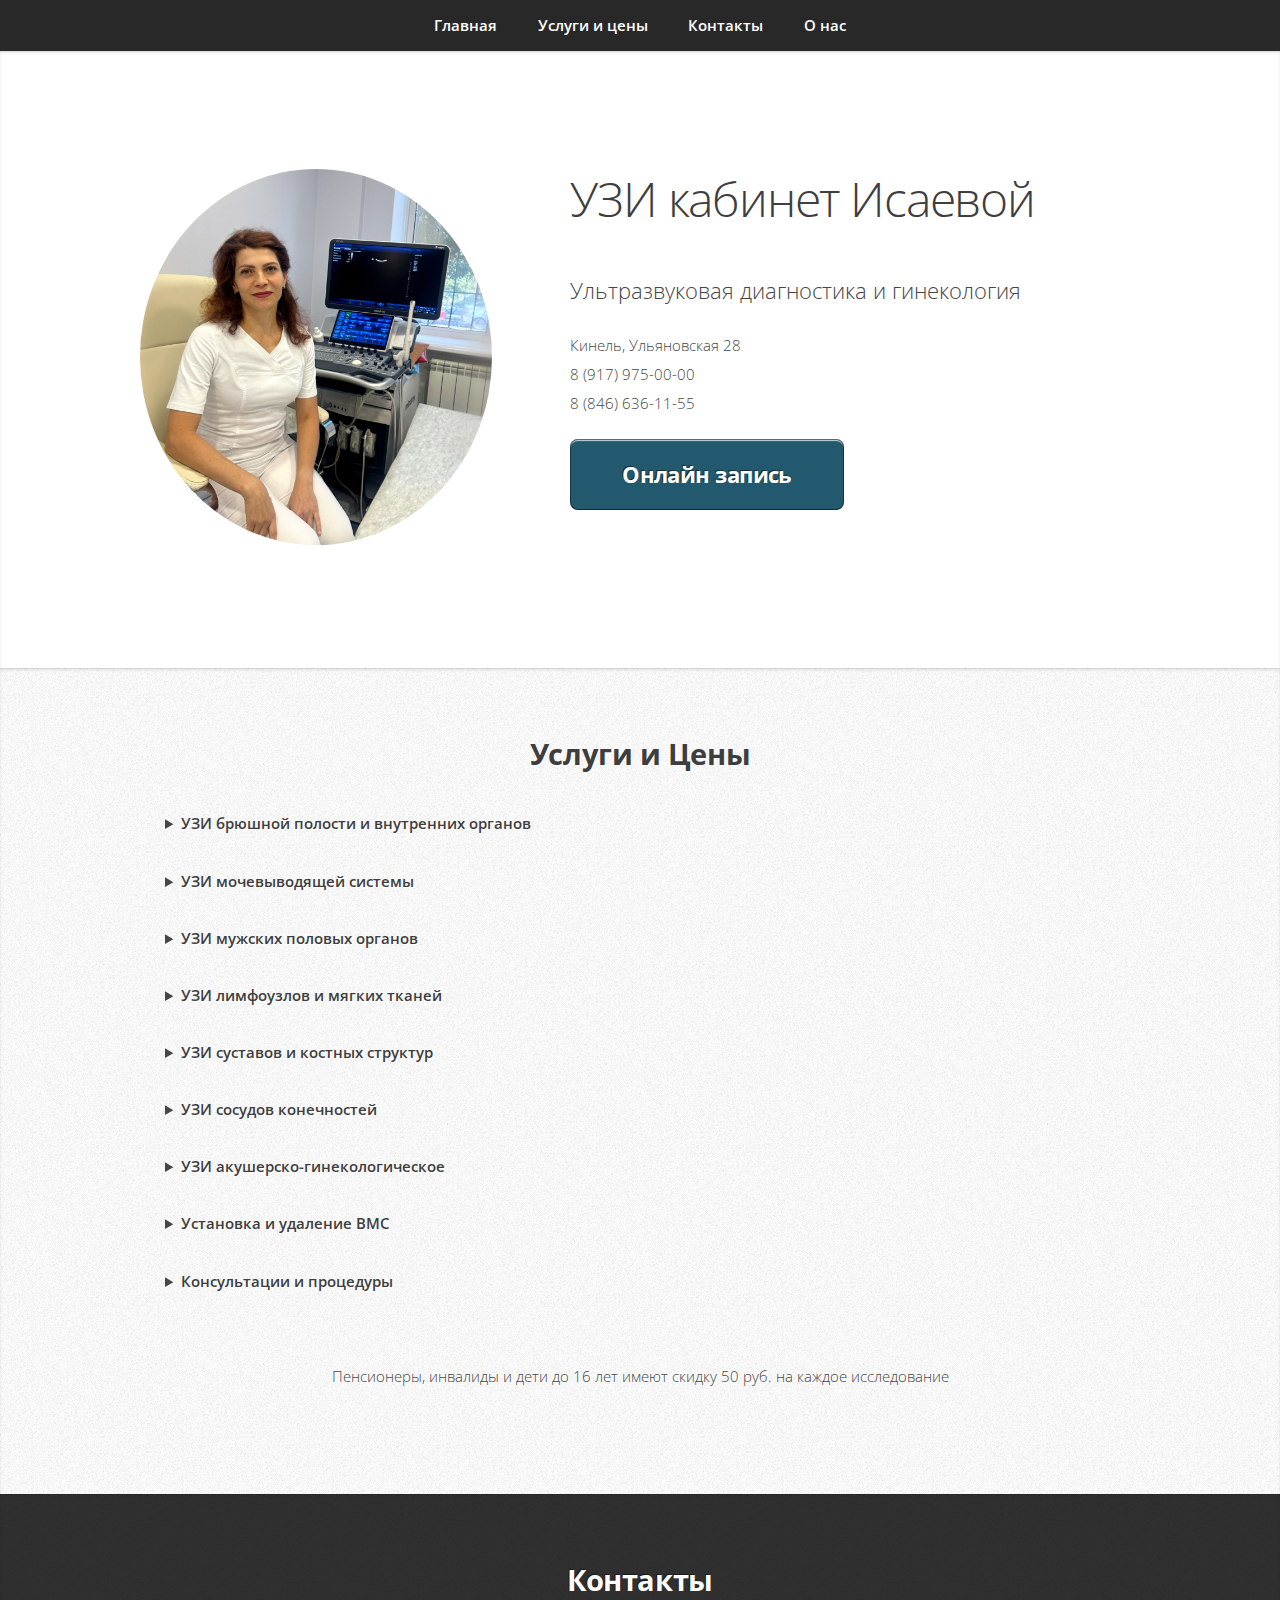
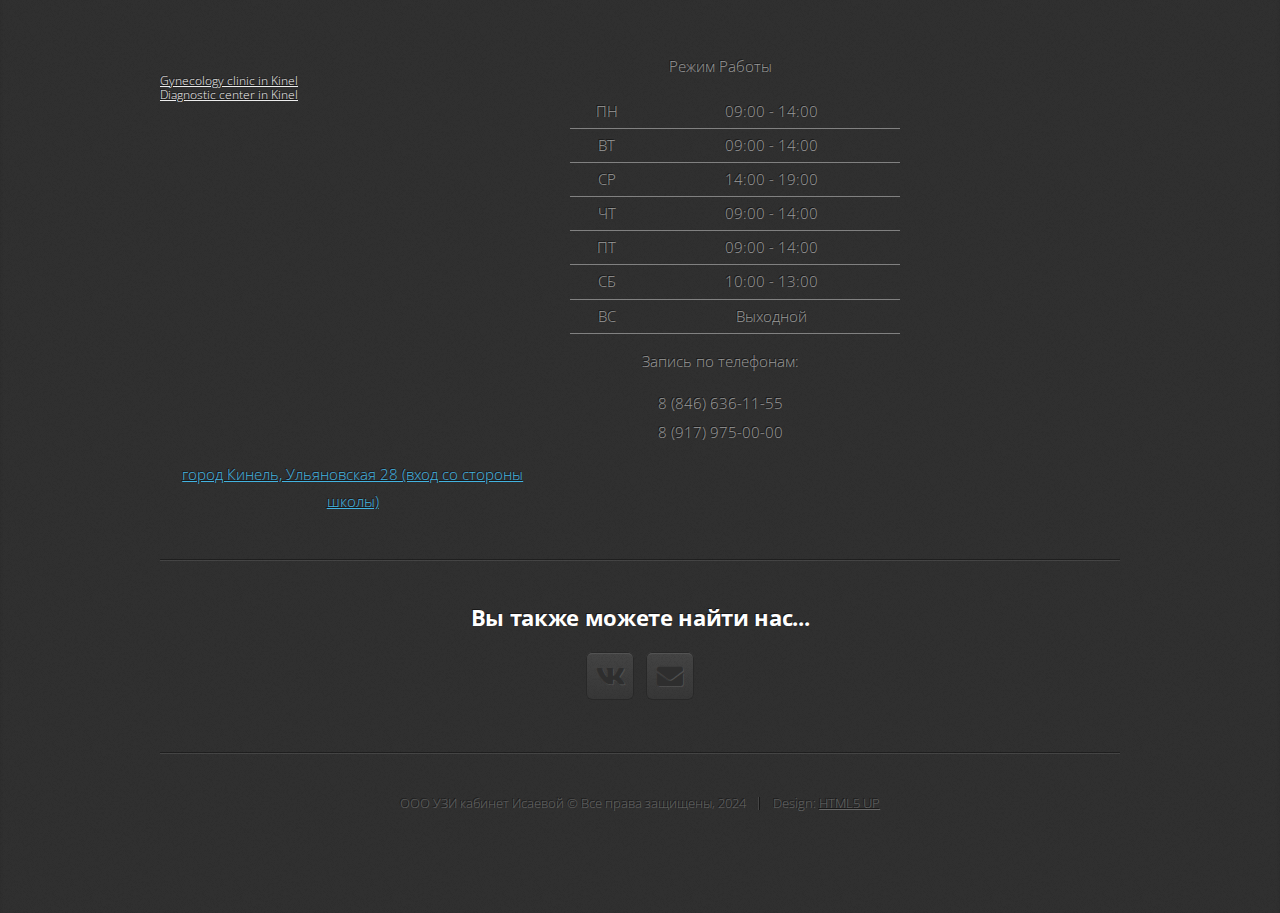
==== commit 6bd0e638: "Add files via upload" ====
--- a/index.html
+++ b/index.html
@@ -34,9 +34,9 @@
 							<header>
 								<h1>УЗИ кабинет Исаевой</h1>
 							</header>
-							<p><attach>Ультрозвуковая диагностика и гинекология</attach></p>
+							<p><attach>Ультрaзвуковая диагностика и гинекология</attach></p>
 							<div class="contact-info">
-									<a href="#contact">Кинель, Ульяновская 83</a>
+									<a href="#contact">Кинель, Ульяновская 28</a>
 									<div class = 'phone-container'>
 										<a href="tel:+79179750000" class="phone-number">8 (917) 975-00-00</a>  
 									</div>
@@ -250,19 +250,54 @@
 						
 						<!-- Консультации -->
 						<details>
-							<summary><strong>Консультации</strong></summary>
+							<summary><strong>Консультации и процедуры</strong></summary>
 							<table class="default">
 								<tr>
 									<td>Консультация гинеколога</td>
 									<td>500 р</td>
 								</tr>
-							</table>
-						</details>
-					</footer>
-						<p>Пенсионеры, инвалиды и дети до 16 лет имеют скидку 50 руб. на каждое исследование</p>
-					</footer>
+								<tr>
+									<td>Прием гинекоголога (осмотр и консультация)</td>
+									<td>100 р</td>
+								</tr>
+								<tr>
+									<td>Процедура (обработка)</td>
+									<td>500 р</td>
+								</tr>
+								<tr>
+									<td>Мазок на онкоцитологию (раковые клетки)</td>
+									<td>300 р</td>
+								</tr>
+								<tr>
+									<td>Жидкостная онкоцитология (раковые клетки)</td>
+									<td>1600 р</td>
+								</tr>
+								<tr>
+									<td>Мазок на инфекцию (ПЦР)</td>
+									<td>300 р</td>
+								</tr>
+								<tr>
+									<td>Мазок на инфекцию (ПЦР) количественный</td>
+									<td>380 р</td>
+								</tr>
+
+								<tr>
+									<td>Генотипирование ВПЧ ВКР</td>
+									<td>1200 р</td>
+								</tr>
+								<tr>
+									<td>Мазок на степень чистоты</td>
+									<td>1200 р</td>
+								</tr>
+								<tr>
+									<td>Аспират из полости матки</td>
+									<td>1700 р</td>
+								</tr>
+							</table>
+						</details>
 					</div>
 				</div>
+				<p>Пенсионеры, инвалиды и дети до 16 лет имеют скидку 50 руб. на каждое исследование</p>
 			</article>
 
 		<!-- Contact -->
@@ -277,7 +312,7 @@
 							<a href="https://yandex.com/maps/11133/kinel/category/gynecology_clinic/184106100/?utm_medium=mapframe&utm_source=maps" style="color:#eee;font-size:12px;position:absolute;top:14px;">Gynecology clinic in Kinel</a>
 							<a href="https://yandex.com/maps/11133/kinel/category/diagnostic_center/184106106/?utm_medium=mapframe&utm_source=maps" style="color:#eee;font-size:12px;position:absolute;top:28px;">Diagnostic center in Kinel</a><iframe src="https://yandex.com/map-widget/v1/org/uzi_kabinet_isayevoy/78606389923/?ll=50.639335%2C53.219667&z=16" width="560" height="400" frameborder="1" allowfullscreen="true" style="position:relative;"></iframe></div>
 							<a href="https://yandex.com/maps/11133/kinel/?ll=50.639335%2C53.219667&z=16" target="_blank">
-								город Кинель, Ульяновская 28 (вход с торца)
+								город Кинель, Ульяновская 28 (вход со стороны школы)
 							</a>
 
 						</div>
@@ -348,7 +383,7 @@
 					</div>
 					<footer>
 						<ul id="copyright">
-							<li>&copy; Untitled. All rights reserved.</li><li>Design: <a href="http://html5up.net">HTML5 UP</a></li>
+							<li> ООО УЗИ кабинет Исаевой &copy; Все права защищены, 2024</li><li>Design: <a href="http://html5up.net">HTML5 UP</a></li>
 						</ul>
 					</footer>
 				</div>
--- a/assets/css/main.css
+++ b/assets/css/main.css
@@ -19,7 +19,7 @@
 footer, header, hgroup, menu, nav, output, ruby,
 section, summary, time, mark, audio, video {
 	margin: 0;
-	padding: 0;
+	padding: 0; 
 	border: 0;
 	font-size: 100%;
 	font: inherit;
@@ -31,6 +31,7 @@
 
 body {
 	line-height: 1;
+	overflow-y: scroll; /* Always show vertical scrollbar */
 }
 
 ol, ul {
@@ -41,15 +42,38 @@
 	quotes: none;
 }
 
+summary {
+	text-align: left;
+	margin-left: 0 auto; /* Remove default left margin */
+	margin-bottom: 10px;
+	padding-left: 5px; 
+	padding-top: 20px;
+}
+
+.phone-number {
+    /* font-weight: bold; */
+    color: inherit; /* Use the same color as surrounding text */
+    text-decoration: none; /* Remove underline from the links */
+}
+
+
+.phone-number:hover {
+    text-decoration: underline; /* Add underline on hover for better user experience */
+}
 	blockquote:before, blockquote:after, q:before, q:after {
 		content: '';
 		content: none;
 	}
 
-table {
+attach {
+	margin-top: 0;
+	margin-bottom: 0;
+}
+
+ table {
 	border-collapse: collapse;
-	border-spacing: 0;
-}
+	border-spacing: 10;
+} 
 
 body {
 	-webkit-text-size-adjust: none;
@@ -68,6 +92,7 @@
 input, select, textarea {
 	-moz-appearance: none;
 	-webkit-appearance: none;
+	
 	-ms-appearance: none;
 	appearance: none;
 }
@@ -100,7 +125,7 @@
 	body, input, textarea, select {
 		font-family: 'Open Sans', sans-serif;
 		line-height: 1.85em;
-		color: #888;
+		color: #464646;
 		font-weight: 300;
 		font-size: 13pt;
 	}
@@ -201,7 +226,7 @@
 	}
 
 	p, ul, ol, dl, table {
-		margin-bottom: 2em;
+		margin-bottom: 1em;
 	}
 
 	header {
@@ -209,7 +234,7 @@
 	}
 
 		header > p {
-			font-size: 1.25em;
+			font-size: 1em;
 			margin: 0;
 		}
 
@@ -218,7 +243,7 @@
 	}
 
 		footer > p {
-			font-size: 1.25em;
+			font-size: 0.75em;
 		}
 
 /* Container */
@@ -720,6 +745,7 @@
 				.row {
 					margin-top: -25px;
 					margin-left: -25px;
+					margin-bottom: 25;
 				}
 
 					.row > * {
@@ -1502,6 +1528,7 @@
 						.row.gtr-200.gtr-uniform > * {
 							padding-top: 30px;
 						}
+					
 
 		}
 
@@ -1524,6 +1551,7 @@
 		-ms-transition: background .2s ease-in-out, box-shadow .2s ease-in-out;
 		transition: background .2s ease-in-out, box-shadow .2s ease-in-out;
 		-webkit-appearance: none;
+		appearance: none; /* For modern browsers */
 		display: block;
 		border: 0;
 		padding: 0.75em;
@@ -1581,29 +1609,38 @@
 
 		table.default {
 			width: 100%;
+			margin: 0 auto;
+			border-spacing: 10px 5px;
 		}
 
 			table.default tr {
-				border-top: solid 1px #eee;
-			}
-
-				table.default tr:first-child {
-					border-top: 0;
+				border-top: solid 3px #eee;
+				font-weight: 600;
+				width: 90%;
+				transition: box-shadow .2s ease-in-out, background-color .2s ease-in-out;
+
+			}
+
+				table.default tr:hover {
+					background-color: #5d5d5d14; /* Change the background color */
+					cursor: pointer;
+					border-radius: 2px;
+					padding: .8em 1em; /* Add padding to the cells */
+					text-shadow: 1px -1px -1px rgba(14, 14, 14, 0.332);
 				}
 
 			table.default td {
-				padding: 0.5em 1em 0.5em 1em;
-			}
-
-			table.default th {
-				text-align: left;
-				padding: 0.5em 1em 0.5em 1em;
-				font-weight: 600;
-				margin: 0 0 1em 0;
-			}
+				 text-align: left;
+				 font-weight: 450;
+				 width: 90%;
+				 position: relative; /* Ensure shadow is relative to the cell */
+				 padding: 10px; /* Add padding for better spacing  */
+				 transition: box-shadow .2s ease-in-out;
+}
+
 
 			table.default thead {
-				background: #4f4f4f;
+				background: #838383;
 				color: #fff;
 			}
 
@@ -1617,7 +1654,7 @@
 	article > :last-child,
 	section:last-child,
 	article:last-child {
-		margin-bottom: 0;
+		margin-bottom: 30px;
 	}
 
 /* Image */
@@ -1630,6 +1667,8 @@
 		.image img {
 			display: block;
 			width: 100%;
+			border-radius: 30%; /* Reduce the roundness */
+			margin-left: -20px; /* Move the image to the left */
 		}
 
 		.image.fit {
@@ -1637,10 +1676,12 @@
 			width: 100%;
 		}
 
-		.image.featured {
-			display: block;
-			width: 100%;
+		.image.featured img {
+			display: inline;
 			margin: 0 0 2em 0;
+			width: 80%;
+			height: auto;
+
 		}
 
 		.image.left {
@@ -1665,18 +1706,16 @@
 	input[type="reset"],
 	button,
 	.button {
-		background-image: url("images/bg.png"), -moz-linear-gradient(top, rgba(0, 0, 0, 0), rgba(0, 0, 0, 0.2));
-		background-image: url("images/bg.png"), -webkit-linear-gradient(top, rgba(0, 0, 0, 0), rgba(0, 0, 0, 0.2));
-		background-image: url("images/bg.png"), -ms-linear-gradient(top, rgba(0, 0, 0, 0), rgba(0, 0, 0, 0.2));
-		background-image: url("images/bg.png"), linear-gradient(top, rgba(0, 0, 0, 0), rgba(0, 0, 0, 0.2));
+
 		-moz-transition: background-color .2s ease-in-out;
 		-webkit-transition: background-color .2s ease-in-out;
 		-ms-transition: background-color .2s ease-in-out;
 		transition: background-color .2s ease-in-out;
 		-webkit-appearance: none;
+		appearance: none; /* For modern browsers */
 		position: relative;
 		display: inline-block;
-		color: #fff !important;
+		color: #ffffff !important;
 		text-decoration: none;
 		font-weight: 700;
 		border: 0;
@@ -1686,7 +1725,7 @@
 		text-shadow: -1px -1px 0.5px rgba(0, 0, 0, 0.5);
 		overflow: hidden;
 		box-shadow: inset 0px 0px 0px 1px rgba(0, 0, 0, 0.5), inset 0px 2px 1px 0px rgba(255, 255, 255, 0.75);
-		background-color: #43B3E0;
+		background-color: #23596e;
 		padding: 1em 2.35em 1em 2.35em;
 		font-size: 1.1em;
 		max-width: 24em;
@@ -1706,7 +1745,7 @@
 		input[type="reset"]:active,
 		button:active,
 		.button:active {
-			background-color: #3BA8D3;
+			background-color: #3ba8d399;
 			top: 1px;
 		}
 
@@ -1914,11 +1953,11 @@
 		background: #fff;
 		box-shadow: inset 0px 0px 0px 1px rgba(0, 0, 0, 0.15), 0px 2px 3px 0px rgba(0, 0, 0, 0.1);
 		text-align: center;
-		padding: 2em;
+		padding: 15px;
 	}
 
 		.box.style1 {
-			padding: 3em 2em 3.5em 2em;
+			padding: 2em 5em 2em 5em;
 		}
 
 			.box.style1 h3 {
@@ -1989,7 +2028,7 @@
 	.wrapper {
 		background-image: url("images/bg.png");
 		box-shadow: inset 0px 1px 0px 0px rgba(0, 0, 0, 0.05), inset 0px 2px 3px 0px rgba(0, 0, 0, 0.1);
-		padding: 8em 0 8em 0;
+		padding: 3em 0 3em 0;
 		text-align: center;
 	}
 
@@ -2105,7 +2144,7 @@
 	}
 
 	#top {
-		padding: 10em 0 10em 0;
+		padding: 5em 0 5em 0;
 		text-align: left;
 	}
 
@@ -2117,7 +2156,7 @@
 		}
 
 			#top .image img {
-				border-radius: 100%;
+				border-radius: 150%;
 			}
 
 		#top h1 {
@@ -2136,6 +2175,82 @@
 	#contact footer {
 		font-size: 0.9em;
 	}
+
+	.working-hours table {
+		width: 110%;
+		border-collapse: collapse;
+	}
+
+	.working-hours td {
+		padding: 3px;
+		border-bottom: 0.1px solid #818181;
+	}
+	.phone-container {
+		margin: 2px 0;
+	}
+
+	.working-hours h2, .working-hours h3 {
+		text-align: center;
+		font-weight: 200;
+	}
+	
+
+	.working-hours {
+		width: 300px;
+		padding: -10px;
+		border-radius: 8px;
+	}
+	
+	.contact-info {
+		margin-top: 20px;
+	}
+
+
+    .contact-info a {
+        text-decoration: none; /* Remove underline for all links */
+        color: inherit; /* Ensure the link color matches the surrounding text */
+    }
+
+
+	.carousel {
+		position: relative;
+		overflow: hidden;
+		width: 100%;
+		height: 55vh; /* Set height as needed */
+		display: flex; /* Align items horizontally */
+	}
+
+	.carousel__content {
+		display: flex; /* Horizontal alignment */
+		transition: transform 2s ease-in-out;  /* Smooth transition */
+		will-change: transform; /* Optimize for animation */
+	}
+
+	.carousel__item {
+		flex: 0 0 auto; /* Prevent items from shrinking */
+		width: 33.33%; /* Each item takes 1/3 of the width */
+		height: 300px; /* Set a fixed height for uniformity */
+		position: relative; /* For item-specific styling */
+	}
+
+	.carousel__item img {
+		width: 100%; /* Fill the item width */
+		height: 100%; /* Maintain aspect ratio */
+		border-radius: 10px; /* Optional: rounded corners */
+		object-fit: cover; /* Crops the image to fill the container without stretching */
+	}
+
+	.overlay {
+		content: '';
+		position: absolute;
+		top: 0;
+		left: 0;
+		right: 0;
+		bottom: 0;
+		/* background-color: rgba(0, 0, 0, 0.55);  */
+		z-index: 1; /* Layering above content */
+	}
+
 
 /* Copyright */
 
@@ -2423,6 +2538,11 @@
 				margin: 0;
 			}
 
+
+			#contact .container.medium {
+				display: flex; 
+			}
+
 		/* Copyright */
 
 			#copyright {
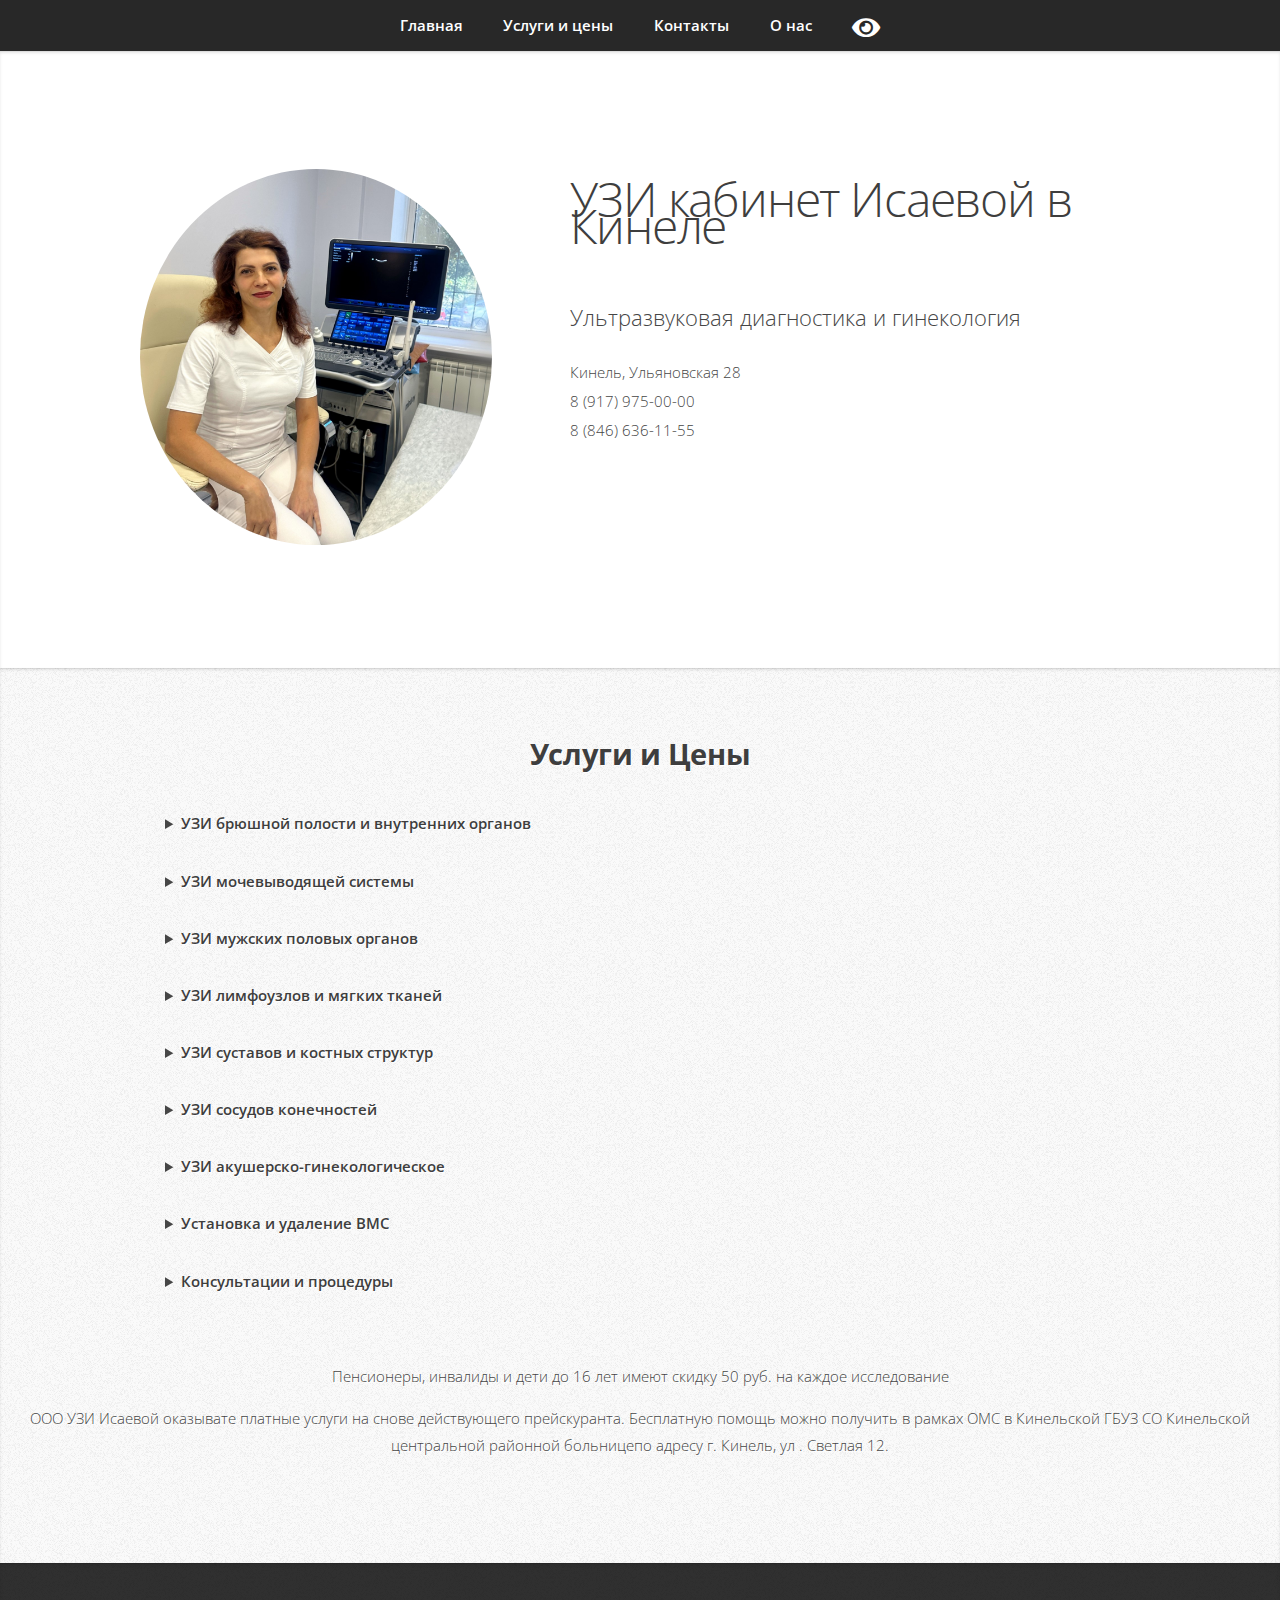
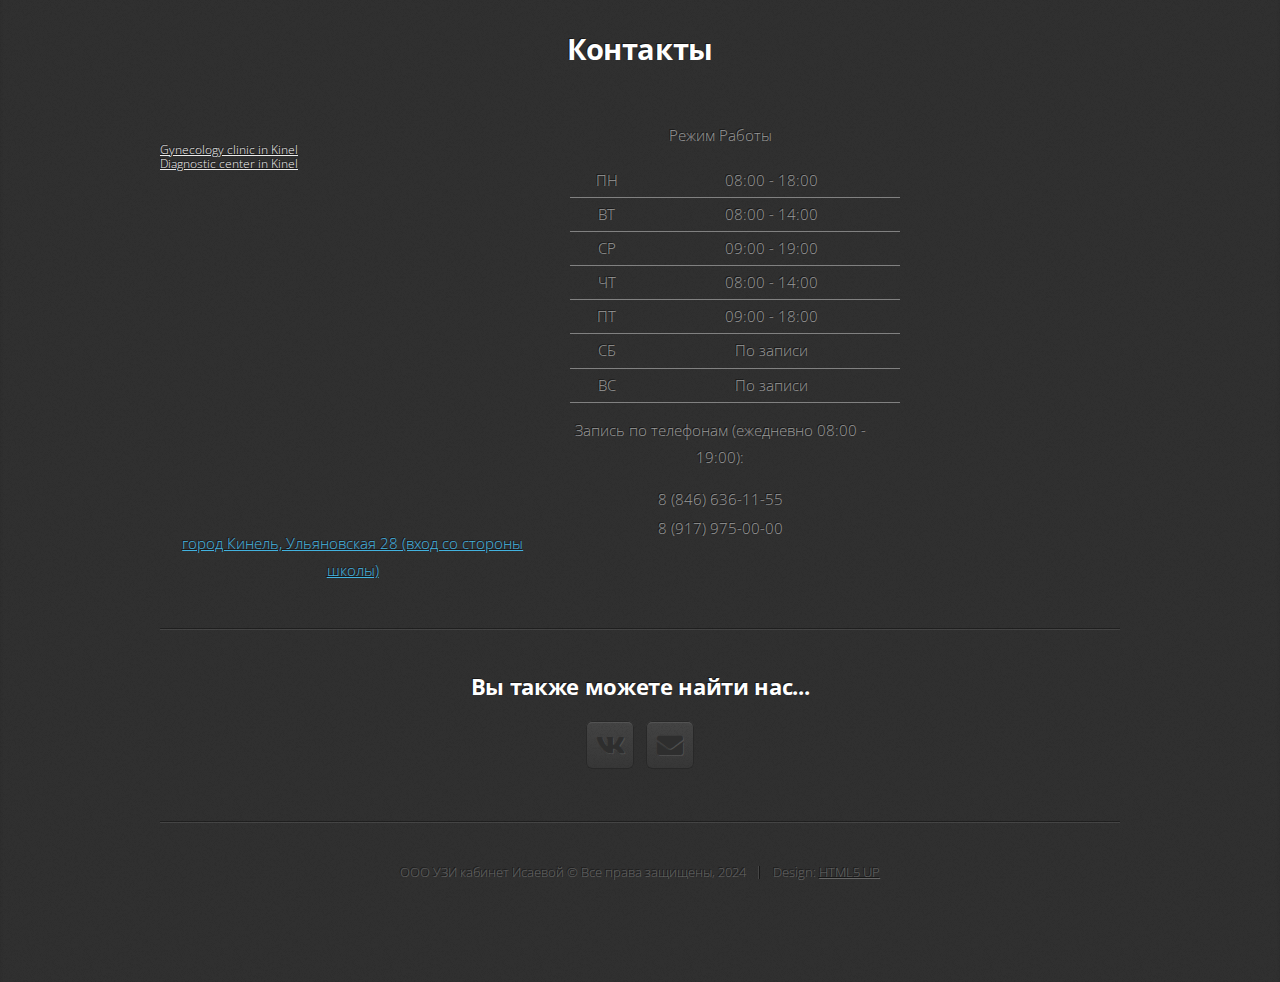
==== commit 49cde5ba: "Add files via upload" ====
--- a/index.html
+++ b/index.html
@@ -6,7 +6,7 @@
 -->
 <html>
 	<head>
-		<title>УЗИ кабинет Исаевой</title>
+		<title>УЗИ кабинет Исаевой в Кинеле</title>
 		<meta charset="utf-8" />
 		<meta name="viewport" content="width=device-width, initial-scale=1, user-scalable=no" />
 		<link rel="stylesheet" href="assets/css/main.css" />
@@ -20,6 +20,7 @@
 				<li><a href="index.html#work">Услуги и цены</a></li>
 				<li><a href="index.html#contact">Контакты</a></li>
 				<li><a href="about.html">О нас</a></li>
+				<li><a href="index-vision.html" target="_blank"><i class="fas fa-eye"></i></a></li>
 			</ul>
 		</nav>
 
@@ -32,7 +33,7 @@
 						</div>
 						<div class="col-8 col-7-large col-12-medium">
 							<header>
-								<h1>УЗИ кабинет Исаевой</h1>
+								<h1>УЗИ кабинет Исаевой в Кинеле</h1>
 							</header>
 							<p><attach>Ультрaзвуковая диагностика и гинекология</attach></p>
 							<div class="contact-info">
@@ -45,7 +46,7 @@
 									</div>
 								</p>
 							</div>
-							<a href="#work" class="button large scrolly">Онлайн запись</a>
+							<!-- <a href="#work" class="button large scrolly">Онлайн запись</a> -->
 						</div>
 					</div>
 				</div>
@@ -66,57 +67,67 @@
 							<table class="default">
 								<tr>
 									<td>Комплексное УЗИ брюшной полости</td>
+									<td>1300 р</td>
+								</tr>
+								<tr>
+									<td>Комплексное УЗИ брюшной полости с сократит. функцией желчного пузыря</td>
+									<td>1700 р</td>
+								</tr>
+								<tr>
+									<td>УЗИ брюшной и грудной аорты</td>
+									<td>850 р</td>
+								</tr>
+								<tr>
+									<td>УЗИ плевральной полости</td>
+									<td>500 р</td>
+								</tr>
+								<tr>
+									<td>УЗДГ + ЦКД сосудов шеи - брахиоцефальных сосудов (БЦС)</td>
+									<td>500 р</td>
+								</tr>
+								<tr>
+									<td>УЗДГ + ЦКД сосудов шеи - БЦС с фунциональными пробами</td>
+									<td>1800 р</td>
+								</tr>
+								
+								
+							</table> 
+						</details>
+						
+						<!-- УЗИ мочевыводящей системы -->
+						<details>
+							<summary><strong>УЗИ мочевыводящей системы</strong></summary>
+							<table class="default">
+								<tr>
+									<td>Комплексное УЗИ мочевыводящей системы</td>
+									<td>1000 р</td>
+								</tr>
+								<tr>
+									<td>Комплексное УЗИ брюшной полости + УЗИ мочевой системы</td>
+									<td>1700 р</td>
+								</tr>
+								<tr>
+									<td>ЦДК почечных артерий</td>
+									<td>1600 р</td>
+								</tr>
+							</table>
+						</details>
+						
+						<!-- УЗИ мужских половых органов -->
+						<details>
+							<summary><strong>УЗИ мужских половых органов</strong></summary>
+							<table class="default">
+								<tr>
+									<td>Предстательная железа - комплексное (трансабдоминально + ТРУЗИ)</td>
+									<td>1300 р</td>
+								</tr>
+								<tr>
+									<td>Органы мошонки (яички, придатки яичек, вены семенных канатиков)</td>
+									<td>800 р</td>
+								</tr>
+								<tr>
+									<td>УЗИ сосудов мошонки с допплером</td>
 									<td>1100 р</td>
-								</tr>
-								<tr>
-									<td>Комплексное УЗИ брюшной полости с сократит. функцией желчного пузыря</td>
-									<td>1500 р</td>
-								</tr>
-								<tr>
-									<td>УЗИ брюшной и грудной аорты</td>
-									<td>750 р</td>
-								</tr>
-								<tr>
-									<td>УЗИ плевральной полости</td>
-									<td>400 р</td>
-								</tr>
-							</table> 
-						</details>
-						
-						<!-- УЗИ мочевыводящей системы -->
-						<details>
-							<summary><strong>УЗИ мочевыводящей системы</strong></summary>
-							<table class="default">
-								<tr>
-									<td>Комплексное УЗИ мочевыводящей системы</td>
-									<td>850 р</td>
-								</tr>
-								<tr>
-									<td>Комплексное УЗИ брюшной полости + УЗИ мочевой системы</td>
-									<td>1500 р</td>
-								</tr>
-								<tr>
-									<td>ЦДК почечных артерий</td>
-									<td>1500 р</td>
-								</tr>
-							</table>
-						</details>
-						
-						<!-- УЗИ мужских половых органов -->
-						<details>
-							<summary><strong>УЗИ мужских половых органов</strong></summary>
-							<table class="default">
-								<tr>
-									<td>Предстательная железа - комплексное (трансабдоминально + ТРУЗИ)</td>
-									<td>1100 р</td>
-								</tr>
-								<tr>
-									<td>Органы мошонки (яички, придатки яичек, вены семенных канатиков)</td>
-									<td>700 р</td>
-								</tr>
-								<tr>
-									<td>УЗИ сосудов мошонки с допплером</td>
-									<td>1000 р</td>
 								</tr>
 							</table>
 						</details>
@@ -131,134 +142,138 @@
 								</tr>
 								<tr>
 									<td>УЗИ молочных желез + региональные лимфоузлы</td>
+									<td>1200 р</td>
+								</tr>
+								<tr>
+									<td>УЗИ периферических лимфоузлов (все зоны)</td>
+									<td>950 р</td>
+								</tr>
+								<tr>
+									<td>УЗИ мягких тканей</td>
+									<td>700 р</td>
+								</tr>
+							</table>
+						</details>
+						
+						<!-- УЗИ суставов и костных структур -->
+						<details>
+							<summary><strong>УЗИ суставов и костных структур</strong></summary>
+							<table class="default">
+								<tr>
+									<td>УЗИ коленного сустава (один сустав)</td>
+									<td>1050 р</td>
+								</tr>
+								<tr>
+									<td>УЗИ лонного сочленения</td>
+									<td>650 р</td>
+								</tr>
+							</table>
+						</details>
+						
+						<!--  -->
+						<details>
+							<summary><strong>УЗИ сосудов конечностей</strong></summary>
+							<table class="default">
+								<tr>
+									<td>УЗИ вен нижних конечностей</td>
+									<td>1500 р</td>
+								</tr>
+								<tr>
+									<td>УЗИ артерий нижних конечностей</td>
+									<td>1500 р</td>
+								</tr>
+								<tr>
+									<td>УЗИ артерий верхних конечностей</td>
+									<td>1500 р</td>
+								</tr>
+								<tr>
+									<td>УЗИ вен верхних конечностей</td>
+									<td>1500 р</td>
+								</tr>
+							</table>
+						</details>
+						
+						<!-- УЗИ акушерско-гинекологическое -->
+						<details>
+							<summary><strong>УЗИ акушерско-гинекологическое</strong></summary>
+							<table class="default">
+								<tr>
+									<td>Комплексное гинекологическое УЗИ малого таза</td>
+									<td>1200 р</td>
+								</tr>
+								<tr>
+									<td>Акушерское УЗИ (по беременности) до 12 нед.</td>
+									<td>1200 р</td>
+								</tr>
+								<tr>
+									<td>Акушерское УЗИ (по беременности) после 12 нед.</td>
+									<td>1500 р</td>
+								</tr>
+								<tr>
+									<td>УЗДГ маточно-плацентарного и фетоплацентарного кровотока</td>
+									<td>700 р</td>
+								</tr>
+								<tr>
+									<td>УЗИ малого таза (матки и придатков) абдоминально</td>
+									<td>1000 р</td>
+								</tr>
+								<tr>
+									<td>УЗИ плаценты (без осмотра плода)</td>
+									<td>600 р</td>
+								</tr>
+								<tr>
+									<td>Контроль вод</td>
+									<td>400 р</td>
+								</tr>
+								<tr>
+									<td>Контроль рубца на матке</td>
+									<td>600 р</td>
+								</tr>
+								<tr>
+									<td>Фолликулометрия</td>
+									<td>700 р</td>
+								</tr>
+								<tr>
+									<td>Цервикометрия</td>
+									<td>600 р</td>
+								</tr>
+							</table>
+						</details>
+						
+						<!-- Установка и удаление ВМС -->
+						<details>
+							<summary><strong>Установка и удаление ВМС</strong></summary>
+							<table class="default">
+								<tr>
+									<td>Установка ВМС</td>
+									<td>1700 р</td>
+								</tr>
+								<tr>
+									<td>Удаление спирали (неосложненное)</td>
+									<td>800 р</td>
+								</tr>
+								<tr>
+									<td>Удаление спирали (осложненное)</td>
 									<td>1100 р</td>
 								</tr>
-								<tr>
-									<td>УЗИ периферических лимфоузлов (все зоны)</td>
-									<td>850 р</td>
-								</tr>
-								<tr>
-									<td>УЗИ мягких тканей</td>
+							</table>
+						</details>
+						
+						<!-- Консультации -->
+						<details>
+							<summary><strong>Консультации и процедуры</strong></summary>
+							<table class="default">
+								<tr>
+									<td>Консультация гинеколога</td>
 									<td>600 р</td>
 								</tr>
-							</table>
-						</details>
-						
-						<!-- УЗИ суставов и костных структур -->
-						<details>
-							<summary><strong>УЗИ суставов и костных структур</strong></summary>
-							<table class="default">
-								<tr>
-									<td>УЗИ коленного сустава (один сустав)</td>
-									<td>950 р</td>
-								</tr>
-								<tr>
-									<td>УЗИ лонного сочленения</td>
-									<td>550 р</td>
-								</tr>
-							</table>
-						</details>
-						
-						<!--  -->
-						<details>
-							<summary><strong>УЗИ сосудов конечностей</strong></summary>
-							<table class="default">
-								<tr>
-									<td>УЗИ вен нижних конечностей</td>
-									<td>1400 р</td>
-								</tr>
-								<tr>
-									<td>УЗИ артерий нижних конечностей</td>
-									<td>1400 р</td>
-								</tr>
-								<tr>
-									<td>УЗИ артерий верхних конечностей</td>
-									<td>1400 р</td>
-								</tr>
-								<tr>
-									<td>УЗИ вен верхних конечностей</td>
-									<td>1400 р</td>
-								</tr>
-							</table>
-						</details>
-						
-						<!-- УЗИ акушерско-гинекологическое -->
-						<details>
-							<summary><strong>УЗИ акушерско-гинекологическое</strong></summary>
-							<table class="default">
-								<tr>
-									<td>Комплексное гинекологическое УЗИ малого таза</td>
+								<tr>
+									<td>Прием гинекоголога (осмотр и консультация)</td>
 									<td>1100 р</td>
 								</tr>
 								<tr>
-									<td>Акушерское УЗИ (по беременности) до 12 нед.</td>
-									<td>1100 р</td>
-								</tr>
-								<tr>
-									<td>Акушерское УЗИ (по беременности) после 12 нед.</td>
+									<td>Кольпоскопия расширенная</td>
 									<td>1300 р</td>
-								</tr>
-								<tr>
-									<td>УЗДГ маточно-плацентарного и фетоплацентарного кровотока</td>
-									<td>600 р</td>
-								</tr>
-								<tr>
-									<td>УЗИ малого таза (матки и придатков)</td>
-									<td>900 р</td>
-								</tr>
-								<tr>
-									<td>УЗИ плаценты (без осмотра плода)</td>
-									<td>500 р</td>
-								</tr>
-								<tr>
-									<td>Контроль вод</td>
-									<td>300 р</td>
-								</tr>
-								<tr>
-									<td>Контроль рубца на матке</td>
-									<td>500 р</td>
-								</tr>
-								<tr>
-									<td>Фолликулометрия</td>
-									<td>600 р</td>
-								</tr>
-								<tr>
-									<td>Цервикометрия</td>
-									<td>500 р</td>
-								</tr>
-							</table>
-						</details>
-						
-						<!-- Установка и удаление ВМС -->
-						<details>
-							<summary><strong>Установка и удаление ВМС</strong></summary>
-							<table class="default">
-								<tr>
-									<td>Установка ВМС</td>
-									<td>1600 р</td>
-								</tr>
-								<tr>
-									<td>Удаление спирали (неосложненное)</td>
-									<td>700 р</td>
-								</tr>
-								<tr>
-									<td>Удаление спирали (осложненное)</td>
-									<td>1000 р</td>
-								</tr>
-							</table>
-						</details>
-						
-						<!-- Консультации -->
-						<details>
-							<summary><strong>Консультации и процедуры</strong></summary>
-							<table class="default">
-								<tr>
-									<td>Консультация гинеколога</td>
-									<td>500 р</td>
-								</tr>
-								<tr>
-									<td>Прием гинекоголога (осмотр и консультация)</td>
-									<td>100 р</td>
 								</tr>
 								<tr>
 									<td>Процедура (обработка)</td>
@@ -266,28 +281,28 @@
 								</tr>
 								<tr>
 									<td>Мазок на онкоцитологию (раковые клетки)</td>
-									<td>300 р</td>
+									<td>350 р</td>
 								</tr>
 								<tr>
 									<td>Жидкостная онкоцитология (раковые клетки)</td>
-									<td>1600 р</td>
+									<td>1800 р</td>
 								</tr>
 								<tr>
 									<td>Мазок на инфекцию (ПЦР)</td>
-									<td>300 р</td>
+									<td>320 р</td>
 								</tr>
 								<tr>
 									<td>Мазок на инфекцию (ПЦР) количественный</td>
-									<td>380 р</td>
+									<td>400 р</td>
 								</tr>
 
 								<tr>
 									<td>Генотипирование ВПЧ ВКР</td>
-									<td>1200 р</td>
+									<td>1300 р</td>
 								</tr>
 								<tr>
 									<td>Мазок на степень чистоты</td>
-									<td>1200 р</td>
+									<td>200 р</td>
 								</tr>
 								<tr>
 									<td>Аспират из полости матки</td>
@@ -298,6 +313,7 @@
 					</div>
 				</div>
 				<p>Пенсионеры, инвалиды и дети до 16 лет имеют скидку 50 руб. на каждое исследование</p>
+				<p>ООО УЗИ Исаевой оказывате платные услуги на снове действующего прейскуранта. Бесплатную помощь можно получить в рамках ОМС в Кинельской ГБУЗ СО Кинельской центральной районной больницепо адресу г. Кинель, ул . Светлая 12.</p>
 			</article>
 
 		<!-- Contact -->
@@ -322,34 +338,34 @@
 								<table>
 									<tr>
 										<td>ПН</td>
-										<td>09:00 - 14:00</td>
+										<td>08:00 - 18:00</td>
 									</tr>
 									<tr>
 										<td>ВТ</td>
-										<td>09:00 - 14:00</td>
+										<td>08:00 - 14:00</td>
 									</tr>
 									<tr>
 										<td>СР</td>
-										<td>14:00 - 19:00</td>
+										<td>09:00 - 19:00</td>
 									</tr>
 									<tr>
 										<td>ЧТ</td>
-										<td>09:00 - 14:00</td>
+										<td>08:00 - 14:00</td>
 									</tr>
 									<tr>
 										<td>ПТ</td>
-										<td>09:00 - 14:00</td>
+										<td>09:00 - 18:00</td>
 									</tr>
 									<tr>
 										<td>СБ</td>
-										<td>10:00 - 13:00</td>
+										<td>По записи</td>
 									</tr>
 									<tr>
 										<td>ВС</td>
-										<td>Выходной</td>
+										<td>По записи</td>
 									</tr>
 								</table>
-								<p>Запись по телефонам:</p>
+								<p>Запись по телефонам (ежедневно 08:00 - 19:00):</p>
 								<div class='phone-container'>
 									<a href="tel:+78466361155" class="phone-number">8 (846) 636-11-55</a>
 								</div>
--- a/assets/css/main.css
+++ b/assets/css/main.css
@@ -242,8 +242,9 @@
 		margin: 3em 0 0 0;
 	}
 
+
 		footer > p {
-			font-size: 0.75em;
+			font-size: 3vw;
 		}
 
 /* Container */
@@ -1632,7 +1633,7 @@
 			table.default td {
 				 text-align: left;
 				 font-weight: 450;
-				 width: 90%;
+				 width: 80%;
 				 position: relative; /* Ensure shadow is relative to the cell */
 				 padding: 10px; /* Add padding for better spacing  */
 				 transition: box-shadow .2s ease-in-out;
@@ -1678,7 +1679,7 @@
 
 		.image.featured img {
 			display: inline;
-			margin: 0 0 2em 0;
+			margin: 2em 0 2em 0;
 			width: 80%;
 			height: auto;
 
@@ -1954,10 +1955,18 @@
 		box-shadow: inset 0px 0px 0px 1px rgba(0, 0, 0, 0.15), 0px 2px 3px 0px rgba(0, 0, 0, 0.1);
 		text-align: center;
 		padding: 15px;
-	}
+
+	}
+
 
 		.box.style1 {
 			padding: 2em 5em 2em 5em;
+			flex: 1; /* Makes the box fill the available height in its row */
+			display: flex;
+			flex-direction: column;
+			justify-content: space-between; /* Distributes content inside the box */
+			padding: 1em; /* Optional: Adjusts padding for better spacing */
+			box-sizing: border-box; /* Ensures padding doesn't affect height */
 		}
 
 			.box.style1 h3 {
@@ -2091,12 +2100,26 @@
 			margin-bottom: 0;
 			list-style: none;
 			padding-left: 0;
-		}
-
+			text-align: center; /* Keeps the navigation items horizontally centered */
+		}
+		
 		#nav li {
 			display: inline-block;
 			padding-left: 0;
 		}
+		
+		/* Make the eye icon bigger */
+		#nav li a i {
+			font-size: 25px; /* Increase the size of the icon */
+			vertical-align: middle; /* Centers the icon vertically */
+		}
+		
+		/* Push only the last item to the right */
+		#nav li:last-child {
+			margin-left: auto; /* Pushes the last item (eye icon) to the far right */
+			text-align: right; /* Ensures the last item aligns to the right */
+		}
+
 
 		#nav a {
 			-moz-transition: background-color .2s ease-in-out;
@@ -2227,19 +2250,33 @@
 	}
 
 	.carousel__item {
-		flex: 0 0 auto; /* Prevent items from shrinking */
+		flex: 0 0 auto;
 		width: 33.33%; /* Each item takes 1/3 of the width */
-		height: 300px; /* Set a fixed height for uniformity */
-		position: relative; /* For item-specific styling */
+		display: flex;
+		align-items: center; /* Centers image vertically */
+		justify-content: center; /* Centers image horizontally */
+		position: relative;
 	}
 
 	.carousel__item img {
-		width: 100%; /* Fill the item width */
-		height: 100%; /* Maintain aspect ratio */
-		border-radius: 10px; /* Optional: rounded corners */
-		object-fit: cover; /* Crops the image to fill the container without stretching */
-	}
-
+		height: 100%; /* Set image height to fill the item */
+		width: 100%; /* Keep width auto to maintain aspect ratio */
+		object-fit: cover; /* Crop images to fill the item uniformly */
+	}
+	
+		/* Media query for medium screens */
+	@media (max-width: 1024px) {
+		.carousel__item {
+			width: 50%; /* Shows 2 items on medium screens */
+		}
+	}
+
+	/* Media query for small screens */
+	@media (max-width: 768px) {
+		.carousel__item {
+			width: 100%; /* Shows 1 item on small screens */
+		}
+	}
 	.overlay {
 		content: '';
 		position: absolute;
@@ -2251,6 +2288,9 @@
 		z-index: 1; /* Layering above content */
 	}
 
+	.doctor-info {
+		text-align: left;
+	}
 
 /* Copyright */
 
@@ -2562,4 +2602,5 @@
 						margin-top: 0;
 					}
 
-	}+	}
+
